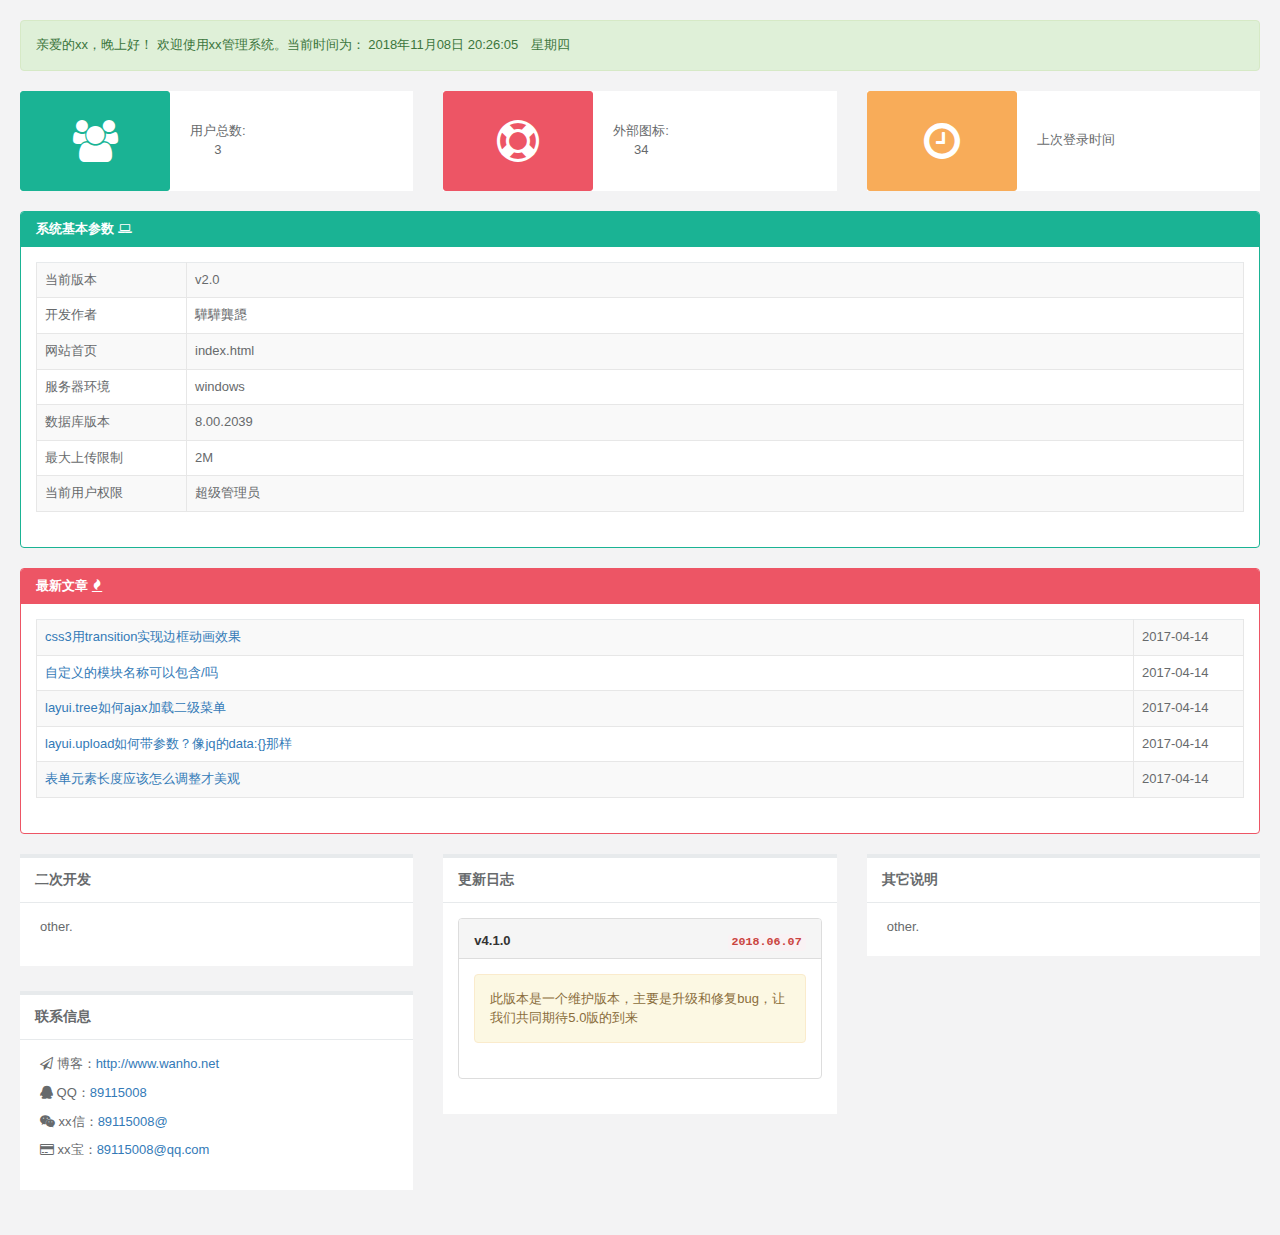
==== WebContent/index_v1.html @ bb6a0440 "OP_HPlus初版" ====
<!DOCTYPE html>
<html>

<head>
    <meta charset="utf-8">
    <meta name="viewport" content="width=device-width, initial-scale=1.0">
    <title>H+ 后台主题UI框架 - 主页示例</title>
    <link rel="shortcut icon" href="favicon.ico">
    <!--bootstrap样式-->
    <link href="css/plugins/bootstrap/bootstrap.min.css?v=3.3.6" rel="stylesheet">

    <!--font-awesome图标-->
    <link href="css/plugins/font-awesome/css/font-awesome.css?v=4.4.0" rel="stylesheet">

    <!--animate样式-->
    <link href="css/plugins/animate/animate.css" rel="stylesheet">
    <link href="css/style.css?v=4.1.0" rel="stylesheet">


    <!--自定义样式------------->
    <link rel="stylesheet" href="css/main.css">
    <link rel="stylesheet" href="css/index_v1.css">

</head>

<body class="gray-bg">
<div class="wrapper wrapper-content">

    <!--菜单首页：显示当前用户和当前时间开始 ========================================-->

    <div class="row">
        <div class="col-sm-12">
            <div class="alert alert-success" id="nowTime">亲爱的xx，晚上好！ 欢迎使用xx管理系统。当前时间为： 2018年11月08日  20:26:05　星期四</div>
        </div>
    </div>
    <!--菜单首页：显示当前用户和当前时间结束 ========================================-->


    <!--菜单首页：显示面板开始 ========================================-->
    <div class="row index">
        <div class="col-sm-4 ">
            <div class="media">
                <div class="media-left">
                    <button class="btn btn-primary" type="button">
                        <i class="fa fa-users fa-3x"></i>
                    </button>
                </div>
                <div class="media-right">
                    用户总数: <br>3
                </div>
            </div>
        </div>
        <div class="col-sm-4">
            <div class="media">
                <div class="media-left">
                    <button class="btn btn-danger" type="button">
                        <i class="fa fa-life-ring fa-3x"></i>
                    </button>
                </div>
                <div class="media-right">
                    外部图标: <br>34

                </div>
            </div>
        </div>
        <div class="col-sm-4">
            <div class="media">
                <div class="media-left">
                    <button class="btn btn-warning" type="button">
                        <i class="fa fa-clock-o fa-3x" aria-hidden="true"></i>
                    </button>
                </div>
                <div class="media-right">
                    <span class="loginTime"></span>上次登录时间
                </div>
            </div>
        </div>
    </div>
    <!--菜单首页：显示面板结束 ========================================-->

    <!--菜单首页:系统基本参数和最新文章的开始=================================-->


    <div class="row">
        <div class="col-sm-12">
            <div class="panel panel-primary">
                <div class="panel-heading">
                    <h3 class="panel-title">
                        系统基本参数 <i class="fa fa-laptop" aria-hidden="true"></i>
                    </h3>
                </div>
                <div class="panel-body">
                    <table class="table table-striped table-bordered table-hover">
                        <colgroup>
                            <col width="150">
                            <col>
                        </colgroup>
                        <tbody>
                        <tr>
                            <td>当前版本</td>
                            <td class="version">v2.0</td>
                        </tr>
                        <tr>
                            <td>开发作者</td>
                            <td class="author">驊驊龔頾</td>
                        </tr>
                        <tr>
                            <td>网站首页</td>
                            <td class="homePage">index.html</td>
                        </tr>
                        <tr>
                            <td>服务器环境</td>
                            <td class="server">windows</td>
                        </tr>
                        <tr>
                            <td>数据库版本</td>
                            <td class="dataBase">8.00.2039</td>
                        </tr>
                        <tr>
                            <td>最大上传限制</td>
                            <td class="maxUpload">2M</td>
                        </tr>
                        <tr>
                            <td>当前用户权限</td>
                            <td class="userRights">超级管理员</td>
                        </tr>
                        </tbody>
                    </table>
                </div>
            </div>
        </div>
        <div class="col-sm-12">
            <div class="panel panel-danger">
                <div class="panel-heading ">
                    <h3 class="panel-title">
                        最新文章 <i class="fa fa-fire fa-1x" aria-hidden="true"></i>
                    </h3>
                </div>
                <div class="panel-body">
                    <table class="table table-hover table-bordered table-striped">
                        <colgroup>
                            <col>
                            <col width="110">
                        </colgroup>
                        <tbody class="hot_news">
                        <tr>
                            <td align="left"><a href="javascript:;"> css3用transition实现边框动画效果</a></td>
                            <td>2017-04-14</td>
                        </tr>
                        <tr>
                            <td align="left"><a href="javascript:;"> 自定义的模块名称可以包含/吗</a></td>
                            <td>2017-04-14</td>
                        </tr>
                        <tr>
                            <td align="left"><a href="javascript:;"> layui.tree如何ajax加载二级菜单</a></td>
                            <td>2017-04-14</td>
                        </tr>
                        <tr>
                            <td align="left"><a href="javascript:;"> layui.upload如何带参数？像jq的data:{}那样</a></td>
                            <td>2017-04-14</td>
                        </tr>
                        <tr>
                            <td align="left"><a href="javascript:;"> 表单元素长度应该怎么调整才美观</a></td>
                            <td>2017-04-14</td>
                        </tr>
                        </tbody>
                    </table>
                </div>
            </div>
        </div>
    </div>
    <!--菜单首页:系统基本参数和最新文章结束=================================-->

    <div class="row">
        <div class="col-sm-4">

            <div class="ibox float-e-margins">
                <div class="ibox-title">
                    <h5>二次开发</h5>
                </div>
                <div class="ibox-content">
                    <p>other.</p>
                </div>
            </div>
            <div class="ibox float-e-margins">
                <div class="ibox-title">
                    <h5>联系信息</h5>

                </div>
                <div class="ibox-content">
                    <p>
                        <i class="fa fa-send-o"></i> 博客：<a href="http://www.zi-han.net" target="_blank">http://www.wanho.net</a>
                    </p>
                    <p>
                        <i class="fa fa-qq"></i> QQ：<a href="http://wpa.qq.com/msgrd?v=3&amp;uin=516477188&amp;site=qq&amp;menu=yes" target="_blank">89115008</a>
                    </p>
                    <p>
                        <i class="fa fa-weixin"></i> xx信：<a href="javascript:;">89115008@</a>
                    </p>
                    <p>
                        <i class="fa fa-credit-card"></i> xx宝：<a href="javascript:;" class="支付宝信息">89115008@qq.com</a>
                    </p>
                </div>
            </div>
        </div>
        <div class="col-sm-4">
            <div class="ibox float-e-margins">
                <div class="ibox-title">
                    <h5>更新日志</h5>
                </div>
                <div class="ibox-content no-padding">
                    <div class="panel-body">
                        <div class="panel-group" id="version">
                            <div class="panel panel-default">
                                <div class="panel-heading">
                                    <h5 class="panel-title">
                                        <a data-toggle="collapse" data-parent="#version" href="#v41">v4.1.0</a>
                                        <code class="pull-right">2018.06.07</code>
                                    </h5>
                                </div>
                                <div id="v41" class="panel-collapse collapse in">
                                    <div class="panel-body">
                                        <div class="alert alert-warning">此版本是一个维护版本，主要是升级和修复bug，让我们共同期待5.0版的到来</div>
                                    </div>
                                </div>
                            </div>

                        </div>
                    </div>
                </div>
            </div>
        </div>
        <div class="col-sm-4">
            <div class="ibox float-e-margins">
                <div class="ibox-title">
                    <h5>其它说明</h5>
                </div>
                <div class="ibox-content">other.</div>
            </div>
        </div>
    </div>
</div>
    <!-- 全局js -->
    <script src="js/plugins/jquery/jquery.min.js?v=2.1.4"></script>
    <script src="js/plugins/bootstrap/bootstrap.min.js?v=3.3.6"></script>
    <script src="js/plugins/layer/layer.min.js"></script>

    <!-- 欢迎信息 -->
    <script src="js/welcome.js"></script>
    <!--自定义js-->
    <script src="js/index_v1.js"></script>
</body>

</html>
---- WebContent/css/style.css ----
/*
 *
 *   H+ - 后台主题UI框架
 *   version 4.0
 *
*/

h1,
h2,
h3,
h4,
h5,
h6 {
    font-weight: 100;
}

h1 {
    font-size: 30px;
}

h2 {
    font-size: 24px;
}

h3 {
    font-size: 16px;
}

h4 {
    font-size: 14px;
}

h5 {
    font-size: 12px;
}

h6 {
    font-size: 10px;
}

h3,
h4,
h5 {
    margin-top: 5px;
    font-weight: 600;
}

a:focus {
    outline: none;
}

.nav > li > a {
    color: #a7b1c2;
    font-weight: 600;
    padding: 14px 20px 14px 25px;
}

.nav li>a {
    display: block;
    /*white-space: nowrap;*/
}

.nav.navbar-right > li > a {
    color: #999c9e;
}

.nav > li.active > a {
    color: #ffffff;
}

.navbar-default .nav > li > a:hover,
.navbar-default .nav > li > a:focus {
    background-color: #293846;
    color: white;
}

.nav .open > a,
.nav .open > a:hover,
.nav .open > a:focus {
    background: #fff;
}

.nav > li > a i {
    margin-right: 6px;
}

.navbar {
    border: 0;
}

.navbar-default {
    background-color: transparent;
    border-color: #2f4050;
    position: relative;
}

.navbar-top-links li {
    display: inline-block;
}

.navbar-top-links li:last-child {
    margin-right: 30px;
}

body.body-small .navbar-top-links li:last-child {
    margin-right: 10px;
}

.navbar-top-links li a {
    padding: 20px 10px;
    min-height: 50px;
}

.dropdown-menu {
    border: medium none;
    display: none;
    float: left;
    font-size: 12px;
    left: 0;
    list-style: none outside none;
    padding: 0;
    position: absolute;
    text-shadow: none;
    top: 100%;
    z-index: 1000;
    border-radius: 0;
    box-shadow: 0 0 3px rgba(86, 96, 117, 0.3);
}

.dropdown-menu > li > a {
    border-radius: 3px;
    color: inherit;
    line-height: 25px;
    margin: 4px;
    text-align: left;
    font-weight: normal;
}

.dropdown-menu > li > a.font-bold {
    font-weight: 600;
}

.navbar-top-links .dropdown-menu li {
    display: block;
}

.navbar-top-links .dropdown-menu li:last-child {
    margin-right: 0;
}

.navbar-top-links .dropdown-menu li a {
    padding: 3px 20px;
    min-height: 0;
}

.navbar-top-links .dropdown-menu li a div {
    white-space: normal;
}

.navbar-top-links .dropdown-messages,
.navbar-top-links .dropdown-tasks,
.navbar-top-links .dropdown-alerts {
    width: 310px;
    min-width: 0;
}

.navbar-top-links .dropdown-messages {
    margin-left: 5px;
}

.navbar-top-links .dropdown-tasks {
    margin-left: -59px;
}

.navbar-top-links .dropdown-alerts {
    margin-left: -123px;
}

.navbar-top-links .dropdown-user {
    right: 0;
    left: auto;
}

.dropdown-messages,
.dropdown-alerts {
    padding: 10px 10px 10px 10px;
}

.dropdown-messages li a,
.dropdown-alerts li a {
    font-size: 12px;
}

.dropdown-messages li em,
.dropdown-alerts li em {
    font-size: 10px;
}

.nav.navbar-top-links .dropdown-alerts a {
    font-size: 12px;
}

.nav-header {
    padding: 33px 25px;
    background: url("patterns/header-profile.png") no-repeat;
}

.pace-done .nav-header {
    -webkit-transition: all 0.5s;
    transition: all 0.5s;
}

.nav > li.active {
    border-left: 4px solid #19aa8d;
    background: #293846;
}

.nav.nav-second-level > li.active {
    border: none;
}

.nav.nav-second-level.collapse[style] {
    height: auto !important;
}

.nav-header a {
    color: #DFE4ED;
}

.nav-header .text-muted {
    color: #8095a8;
}

.minimalize-styl-2 {
    padding: 4px 12px;
    margin: 14px 5px 5px 20px;
    font-size: 14px;
    float: left;
}

.navbar-form-custom {
    float: left;
    height: 50px;
    padding: 0;
    width: 200px;
    display: inline-table;
}

.navbar-form-custom .form-group {
    margin-bottom: 0;
}

.nav.navbar-top-links a {
    font-size: 14px;
}

.navbar-form-custom .form-control {
    background: none repeat scroll 0 0 rgba(0, 0, 0, 0);
    border: medium none;
    font-size: 14px;
    height: 60px;
    margin: 0;
    z-index: 2000;
}

.count-info .label {
    line-height: 12px;
    padding: 1px 5px;
    position: absolute;
    right: 6px;
    top: 12px;
}

.arrow {
    float: right;
    margin-top: 2px;
}

.fa.arrow:before {
    content: "\f104";
}

.active > a > .fa.arrow:before {
    content: "\f107";
}

.nav-second-level li,
.nav-third-level li {
    border-bottom: none !important;
}

.nav-second-level li a {
    padding: 7px 15px 7px 10px;
    padding-left: 52px;
}

.nav-third-level li a {
    padding-left: 62px;
}

.nav-second-level li:last-child {
    margin-bottom: 10px;
}

body:not(.fixed-sidebar):not(.canvas-menu).mini-navbar .nav li:hover > .nav-second-level,
.mini-navbar .nav li:focus > .nav-second-level {
    display: block;
    border-radius: 0 2px 2px 0;
    min-width: 140px;
    height: auto;
}

body.mini-navbar .navbar-default .nav > li > .nav-second-level li a {
    font-size: 12px;
    border-radius: 0 2px 2px 0;
}

.fixed-nav .slimScrollDiv #side-menu {
    padding-bottom: 60px;
    position: relative;
}

.slimScrollDiv >* {
    overflow: hidden;
}

.mini-navbar .nav-second-level li a {
    padding: 10px 10px 10px 15px;
}

.canvas-menu.mini-navbar .nav-second-level {
    background: #293846;
}

.mini-navbar li.active .nav-second-level {
    left: 65px;
}

.navbar-default .special_link a {
    background: #1ab394;
    color: white;
}

.navbar-default .special_link a:hover {
    background: #17987e !important;
    color: white;
}

.navbar-default .special_link a span.label {
    background: #fff;
    color: #1ab394;
}

.navbar-default .landing_link a {
    background: #1cc09f;
    color: white;
}

.navbar-default .landing_link a:hover {
    background: #1ab394 !important;
    color: white;
}

.navbar-default .landing_link a span.label {
    background: #fff;
    color: #1cc09f;
}

.logo-element {
    text-align: center;
    font-size: 18px;
    font-weight: 600;
    color: white;
    display: none;
    padding: 18px 0;
}

.pace-done .navbar-static-side,
.pace-done .nav-header,
.pace-done li.active,
.pace-done #page-wrapper,
.pace-done .footer {
    -webkit-transition: all 0.5s;
    transition: all 0.5s;
}

.navbar-fixed-top {
    background: #fff;
    -webkit-transition-duration: 0.5s;
    transition-duration: 0.5s;
    z-index: 2030;
}

.navbar-fixed-top,
.navbar-static-top {
    background: #f3f3f4;
}

.fixed-nav #wrapper {
    padding-top: 60px;
    box-sizing: border-box;
}

.fixed-nav .minimalize-styl-2 {
    margin: 14px 5px 5px 15px;
}

.body-small .navbar-fixed-top {
    margin-left: 0px;
}

body.mini-navbar .navbar-static-side {
    width: 70px;
}

body.mini-navbar .profile-element,
body.mini-navbar .nav-label,
body.mini-navbar .navbar-default .nav li a span {
    display: none;
}

body.canvas-menu .profile-element {
    display: block;
}

body:not(.fixed-sidebar):not(.canvas-menu).mini-navbar .nav-second-level {
    display: none;
}

body.mini-navbar .navbar-default .nav > li > a {
    font-size: 16px;
}

body.mini-navbar .logo-element {
    display: block;
}

body.canvas-menu .logo-element {
    display: none;
}

body.mini-navbar .nav-header {
    padding: 0;
    background-color: #1ab394;
}

body.canvas-menu .nav-header {
    padding: 33px 25px;
}

body.mini-navbar #page-wrapper {
    margin: 0 0 0 70px;
}

body.canvas-menu.mini-navbar #page-wrapper,
body.canvas-menu.mini-navbar .footer {
    margin: 0 0 0 0;
}

body.fixed-sidebar .navbar-static-side,
body.canvas-menu .navbar-static-side {
    position: fixed;
    width: 220px;
    z-index: 2001;
    height: 100%;
}

body.fixed-sidebar.mini-navbar .navbar-static-side {
    width: 70px;
}

body.fixed-sidebar.mini-navbar #page-wrapper {
    margin: 0 0 0 70px;
}

body.body-small.fixed-sidebar.mini-navbar #page-wrapper {
    margin: 0 0 0 70px;
}

body.body-small.fixed-sidebar.mini-navbar .navbar-static-side {
    width: 70px;
}

.fixed-sidebar.mini-navbar .nav li> .nav-second-level {
    display: none;
}

.fixed-sidebar.mini-navbar .nav li.active {
    border-left-width: 0;
}

.fixed-sidebar.mini-navbar .nav li:hover > .nav-second-level,
.canvas-menu.mini-navbar .nav li:hover > .nav-second-level {
    position: absolute;
    left: 70px;
    top: 0px;
    background-color: #2f4050;
    padding: 10px 10px 0 10px;
    font-size: 12px;
    display: block;
    min-width: 140px;
    border-radius: 2px;
}

body.fixed-sidebar.mini-navbar .navbar-default .nav > li > .nav-second-level li a {
    font-size: 12px;
    border-radius: 3px;
}

body.canvas-menu.mini-navbar .navbar-default .nav > li > .nav-second-level li a {
    font-size: 13px;
    border-radius: 3px;
}

.fixed-sidebar.mini-navbar .nav-second-level li a,
.canvas-menu.mini-navbar .nav-second-level li a {
    padding: 10px 10px 10px 15px;
}

.fixed-sidebar.mini-navbar .nav-second-level,
.canvas-menu.mini-navbar .nav-second-level {
    position: relative;
    padding: 0;
    font-size: 13px;
}

.fixed-sidebar.mini-navbar li.active .nav-second-level,
.canvas-menu.mini-navbar li.active .nav-second-level {
    left: 0px;
}

body.canvas-menu nav.navbar-static-side {
    z-index: 2001;
    background: #2f4050;
    height: 100%;
    position: fixed;
    display: none;
}

body.canvas-menu.mini-navbar nav.navbar-static-side {
    display: block;
    width: 70px;
}

.top-navigation #page-wrapper {
    margin-left: 0;
}

.top-navigation .navbar-nav .dropdown-menu > .active > a {
    background: white;
    color: #1ab394;
    font-weight: bold;
}

.white-bg .navbar-fixed-top,
.white-bg .navbar-static-top {
    background: #fff;
}

.top-navigation .navbar {
    margin-bottom: 0;
}

.top-navigation .nav > li > a {
    padding: 15px 20px;
    color: #676a6c;
}

.top-navigation .nav > li a:hover,
.top-navigation .nav > li a:focus {
    background: #fff;
    color: #1ab394;
}

.top-navigation .nav > li.active {
    background: #fff;
    border: none;
}

.top-navigation .nav > li.active > a {
    color: #1ab394;
}

.top-navigation .navbar-right {
    padding-right: 10px;
}

.top-navigation .navbar-nav .dropdown-menu {
    box-shadow: none;
    border: 1px solid #e7eaec;
}

.top-navigation .dropdown-menu > li > a {
    margin: 0;
    padding: 7px 20px;
}

.navbar .dropdown-menu {
    margin-top: 0px;
}

.top-navigation .navbar-brand {
    background: #1ab394;
    color: #fff;
    padding: 15px 25px;
}

.top-navigation .navbar-top-links li:last-child {
    margin-right: 0;
}

.top-navigation.mini-navbar #page-wrapper,
.top-navigation.body-small.fixed-sidebar.mini-navbar #page-wrapper,
.mini-navbar .top-navigation #page-wrapper,
.body-small.fixed-sidebar.mini-navbar .top-navigation #page-wrapper,
.canvas-menu #page-wrapper {
    margin: 0;
}

.top-navigation.fixed-nav #wrapper,
.fixed-nav #wrapper.top-navigation {
    margin-top: 50px;
}

.top-navigation .footer.fixed {
    margin-left: 0 !important;
}

.top-navigation .wrapper.wrapper-content {
    padding: 40px;
}

.top-navigation.body-small .wrapper.wrapper-content,
.body-small .top-navigation .wrapper.wrapper-content {
    padding: 40px 0px 40px 0px;
}

.navbar-toggle {
    background-color: #1ab394;
    color: #fff;
    padding: 6px 12px;
    font-size: 14px;
}

.top-navigation .navbar-nav .open .dropdown-menu > li > a,
.top-navigation .navbar-nav .open .dropdown-menu .dropdown-header {
    padding: 10px 15px 10px 20px;
}

@media (max-width: 768px) {
    .top-navigation .navbar-header {
        display: block;
        float: none;
    }
}

.menu-visible-lg,
.menu-visible-md {
    display: none !important;
}

@media (min-width: 1200px) {
    .menu-visible-lg {
        display: block !important;
    }
}

@media (min-width: 992px) {
    .menu-visible-md {
        display: block !important;
    }
}

@media (max-width: 767px) {
    .menu-visible-md {
        display: block !important;
    }
    .menu-visible-lg {
        display: block !important;
    }
}

.btn {
    border-radius: 3px;
}

.float-e-margins .btn {
    margin-bottom: 5px;
}

.btn-w-m {
    min-width: 120px;
}

.btn-primary.btn-outline {
    color: #1ab394;
}

.btn-success.btn-outline {
    color: #1c84c6;
}

.btn-info.btn-outline {
    color: #23c6c8;
}

.btn-warning.btn-outline {
    color: #f8ac59;
}

.btn-danger.btn-outline {
    color: #ed5565;
}

.btn-primary.btn-outline:hover,
.btn-success.btn-outline:hover,
.btn-info.btn-outline:hover,
.btn-warning.btn-outline:hover,
.btn-danger.btn-outline:hover {
    color: #fff;
}

.btn-primary {
    background-color: #1ab394;
    border-color: #1ab394;
    color: #FFFFFF;
}

.btn-primary:hover,
.btn-primary:focus,
.btn-primary:active,
.btn-primary.active,
.open .dropdown-toggle.btn-primary {
    background-color: #18a689;
    border-color: #18a689;
    color: #FFFFFF;
}

.btn-primary:active,
.btn-primary.active,
.open .dropdown-toggle.btn-primary {
    background-image: none;
}

.btn-primary.disabled,
.btn-primary.disabled:hover,
.btn-primary.disabled:focus,
.btn-primary.disabled:active,
.btn-primary.disabled.active,
.btn-primary[disabled],
.btn-primary[disabled]:hover,
.btn-primary[disabled]:focus,
.btn-primary[disabled]:active,
.btn-primary.active[disabled],
fieldset[disabled] .btn-primary,
fieldset[disabled] .btn-primary:hover,
fieldset[disabled] .btn-primary:focus,
fieldset[disabled] .btn-primary:active,
fieldset[disabled] .btn-primary.active {
    background-color: #1dc5a3;
    border-color: #1dc5a3;
}

.btn-success {
    background-color: #1c84c6;
    border-color: #1c84c6;
    color: #FFFFFF;
}

.btn-success:hover,
.btn-success:focus,
.btn-success:active,
.btn-success.active,
.open .dropdown-toggle.btn-success {
    background-color: #1a7bb9;
    border-color: #1a7bb9;
    color: #FFFFFF;
}

.btn-success:active,
.btn-success.active,
.open .dropdown-toggle.btn-success {
    background-image: none;
}

.btn-success.disabled,
.btn-success.disabled:hover,
.btn-success.disabled:focus,
.btn-success.disabled:active,
.btn-success.disabled.active,
.btn-success[disabled],
.btn-success[disabled]:hover,
.btn-success[disabled]:focus,
.btn-success[disabled]:active,
.btn-success.active[disabled],
fieldset[disabled] .btn-success,
fieldset[disabled] .btn-success:hover,
fieldset[disabled] .btn-success:focus,
fieldset[disabled] .btn-success:active,
fieldset[disabled] .btn-success.active {
    background-color: #1f90d8;
    border-color: #1f90d8;
}

.btn-info {
    background-color: #23c6c8;
    border-color: #23c6c8;
    color: #FFFFFF;
}

.btn-info:hover,
.btn-info:focus,
.btn-info:active,
.btn-info.active,
.open .dropdown-toggle.btn-info {
    background-color: #21b9bb;
    border-color: #21b9bb;
    color: #FFFFFF;
}

.btn-info:active,
.btn-info.active,
.open .dropdown-toggle.btn-info {
    background-image: none;
}

.btn-info.disabled,
.btn-info.disabled:hover,
.btn-info.disabled:focus,
.btn-info.disabled:active,
.btn-info.disabled.active,
.btn-info[disabled],
.btn-info[disabled]:hover,
.btn-info[disabled]:focus,
.btn-info[disabled]:active,
.btn-info.active[disabled],
fieldset[disabled] .btn-info,
fieldset[disabled] .btn-info:hover,
fieldset[disabled] .btn-info:focus,
fieldset[disabled] .btn-info:active,
fieldset[disabled] .btn-info.active {
    background-color: #26d7d9;
    border-color: #26d7d9;
}

.btn-default {
    background-color: #c2c2c2;
    border-color: #c2c2c2;
    color: #FFFFFF;
}

.btn-default:hover,
.btn-default:focus,
.btn-default:active,
.btn-default.active,
.open .dropdown-toggle.btn-default {
    background-color: #bababa;
    border-color: #bababa;
    color: #FFFFFF;
}

.btn-default:active,
.btn-default.active,
.open .dropdown-toggle.btn-default {
    background-image: none;
}

.btn-default.disabled,
.btn-default.disabled:hover,
.btn-default.disabled:focus,
.btn-default.disabled:active,
.btn-default.disabled.active,
.btn-default[disabled],
.btn-default[disabled]:hover,
.btn-default[disabled]:focus,
.btn-default[disabled]:active,
.btn-default.active[disabled],
fieldset[disabled] .btn-default,
fieldset[disabled] .btn-default:hover,
fieldset[disabled] .btn-default:focus,
fieldset[disabled] .btn-default:active,
fieldset[disabled] .btn-default.active {
    background-color: #cccccc;
    border-color: #cccccc;
}

.btn-warning {
    background-color: #f8ac59;
    border-color: #f8ac59;
    color: #FFFFFF;
}

.btn-warning:hover,
.btn-warning:focus,
.btn-warning:active,
.btn-warning.active,
.open .dropdown-toggle.btn-warning {
    background-color: #f7a54a;
    border-color: #f7a54a;
    color: #FFFFFF;
}

.btn-warning:active,
.btn-warning.active,
.open .dropdown-toggle.btn-warning {
    background-image: none;
}

.btn-warning.disabled,
.btn-warning.disabled:hover,
.btn-warning.disabled:focus,
.btn-warning.disabled:active,
.btn-warning.disabled.active,
.btn-warning[disabled],
.btn-warning[disabled]:hover,
.btn-warning[disabled]:focus,
.btn-warning[disabled]:active,
.btn-warning.active[disabled],
fieldset[disabled] .btn-warning,
fieldset[disabled] .btn-warning:hover,
fieldset[disabled] .btn-warning:focus,
fieldset[disabled] .btn-warning:active,
fieldset[disabled] .btn-warning.active {
    background-color: #f9b66d;
    border-color: #f9b66d;
}

.btn-danger {
    background-color: #ed5565;
    border-color: #ed5565;
    color: #FFFFFF;
}

.btn-danger:hover,
.btn-danger:focus,
.btn-danger:active,
.btn-danger.active,
.open .dropdown-toggle.btn-danger {
    background-color: #ec4758;
    border-color: #ec4758;
    color: #FFFFFF;
}

.btn-danger:active,
.btn-danger.active,
.open .dropdown-toggle.btn-danger {
    background-image: none;
}

.btn-danger.disabled,
.btn-danger.disabled:hover,
.btn-danger.disabled:focus,
.btn-danger.disabled:active,
.btn-danger.disabled.active,
.btn-danger[disabled],
.btn-danger[disabled]:hover,
.btn-danger[disabled]:focus,
.btn-danger[disabled]:active,
.btn-danger.active[disabled],
fieldset[disabled] .btn-danger,
fieldset[disabled] .btn-danger:hover,
fieldset[disabled] .btn-danger:focus,
fieldset[disabled] .btn-danger:active,
fieldset[disabled] .btn-danger.active {
    background-color: #ef6776;
    border-color: #ef6776;
}

.btn-link {
    color: inherit;
}

.btn-link:hover,
.btn-link:focus,
.btn-link:active,
.btn-link.active,
.open .dropdown-toggle.btn-link {
    color: #1ab394;
    text-decoration: none;
}

.btn-link:active,
.btn-link.active,
.open .dropdown-toggle.btn-link {
    background-image: none;
}

.btn-link.disabled,
.btn-link.disabled:hover,
.btn-link.disabled:focus,
.btn-link.disabled:active,
.btn-link.disabled.active,
.btn-link[disabled],
.btn-link[disabled]:hover,
.btn-link[disabled]:focus,
.btn-link[disabled]:active,
.btn-link.active[disabled],
fieldset[disabled] .btn-link,
fieldset[disabled] .btn-link:hover,
fieldset[disabled] .btn-link:focus,
fieldset[disabled] .btn-link:active,
fieldset[disabled] .btn-link.active {
    color: #cacaca;
}

.btn-white {
    color: inherit;
    background: white;
    border: 1px solid #e7eaec;
}

.btn-white:hover,
.btn-white:focus,
.btn-white:active,
.btn-white.active,
.open .dropdown-toggle.btn-white {
    color: inherit;
    border: 1px solid #d2d2d2;
}

.btn-white:active,
.btn-white.active {
    box-shadow: 0 2px 5px rgba(0, 0, 0, 0.15) inset;
}

.btn-white:active,
.btn-white.active,
.open .dropdown-toggle.btn-white {
    background-image: none;
}

.btn-white.disabled,
.btn-white.disabled:hover,
.btn-white.disabled:focus,
.btn-white.disabled:active,
.btn-white.disabled.active,
.btn-white[disabled],
.btn-white[disabled]:hover,
.btn-white[disabled]:focus,
.btn-white[disabled]:active,
.btn-white.active[disabled],
fieldset[disabled] .btn-white,
fieldset[disabled] .btn-white:hover,
fieldset[disabled] .btn-white:focus,
fieldset[disabled] .btn-white:active,
fieldset[disabled] .btn-white.active {
    color: #cacaca;
}

.form-control,
.form-control:focus,
.has-error .form-control:focus,
.has-success .form-control:focus,
.has-warning .form-control:focus,
.navbar-collapse,
.navbar-form,
.navbar-form-custom .form-control:focus,
.navbar-form-custom .form-control:hover,
.open .btn.dropdown-toggle,
.panel,
.popover,
.progress,
.progress-bar {
    box-shadow: none;
}

.btn-outline {
    color: inherit;
    background-color: transparent;
    -webkit-transition: all .5s;
    transition: all .5s;
}

.btn-rounded {
    border-radius: 50px;
}

.btn-large-dim {
    width: 90px;
    height: 90px;
    font-size: 42px;
}

button.dim {
    display: inline-block;
    color: #fff;
    text-decoration: none;
    text-transform: uppercase;
    text-align: center;
    padding-top: 6px;
    margin-right: 10px;
    position: relative;
    cursor: pointer;
    border-radius: 5px;
    font-weight: 600;
    margin-bottom: 20px !important;
}

button.dim:active {
    top: 3px;
}

button.btn-primary.dim {
    box-shadow: inset 0px 0px 0px #16987e, 0px 5px 0px 0px #16987e, 0px 10px 5px #999999;
}

button.btn-primary.dim:active {
    box-shadow: inset 0px 0px 0px #16987e, 0px 2px 0px 0px #16987e, 0px 5px 3px #999999;
}

button.btn-default.dim {
    box-shadow: inset 0px 0px 0px #b3b3b3, 0px 5px 0px 0px #b3b3b3, 0px 10px 5px #999999;
}

button.btn-default.dim:active {
    box-shadow: inset 0px 0px 0px #b3b3b3, 0px 2px 0px 0px #b3b3b3, 0px 5px 3px #999999;
}

button.btn-warning.dim {
    box-shadow: inset 0px 0px 0px #f79d3c, 0px 5px 0px 0px #f79d3c, 0px 10px 5px #999999;
}

button.btn-warning.dim:active {
    box-shadow: inset 0px 0px 0px #f79d3c, 0px 2px 0px 0px #f79d3c, 0px 5px 3px #999999;
}

button.btn-info.dim {
    box-shadow: inset 0px 0px 0px #1eacae, 0px 5px 0px 0px #1eacae, 0px 10px 5px #999999;
}

button.btn-info.dim:active {
    box-shadow: inset 0px 0px 0px #1eacae, 0px 2px 0px 0px #1eacae, 0px 5px 3px #999999;
}

button.btn-success.dim {
    box-shadow: inset 0px 0px 0px #1872ab, 0px 5px 0px 0px #1872ab, 0px 10px 5px #999999;
}

button.btn-success.dim:active {
    box-shadow: inset 0px 0px 0px #1872ab, 0px 2px 0px 0px #1872ab, 0px 5px 3px #999999;
}

button.btn-danger.dim {
    box-shadow: inset 0px 0px 0px #ea394c, 0px 5px 0px 0px #ea394c, 0px 10px 5px #999999;
}

button.btn-danger.dim:active {
    box-shadow: inset 0px 0px 0px #ea394c, 0px 2px 0px 0px #ea394c, 0px 5px 3px #999999;
}

button.dim:before {
    font-size: 50px;
    line-height: 1em;
    font-weight: normal;
    color: #fff;
    display: block;
    padding-top: 10px;
}

button.dim:active:before {
    top: 7px;
    font-size: 50px;
}

.label {
    background-color: #d1dade;
    color: #5e5e5e;
    font-size: 10px;
    font-weight: 600;
    padding: 3px 8px;
    text-shadow: none;
}

.badge {
    background-color: #d1dade;
    color: #5e5e5e;
    font-size: 11px;
    font-weight: 600;
    padding-bottom: 4px;
    padding-left: 6px;
    padding-right: 6px;
    text-shadow: none;
}

.label-primary,
.badge-primary {
    background-color: #1ab394;
    color: #FFFFFF;
}

.label-success,
.badge-success {
    background-color: #1c84c6;
    color: #FFFFFF;
}

.label-warning,
.badge-warning {
    background-color: #f8ac59;
    color: #FFFFFF;
}

.label-warning-light,
.badge-warning-light {
    background-color: #f8ac59;
    color: #ffffff;
}

.label-danger,
.badge-danger {
    background-color: #ed5565;
    color: #FFFFFF;
}

.label-info,
.badge-info {
    background-color: #23c6c8;
    color: #FFFFFF;
}

.label-inverse,
.badge-inverse {
    background-color: #262626;
    color: #FFFFFF;
}

.label-white,
.badge-white {
    background-color: #FFFFFF;
    color: #5E5E5E;
}

.label-white,
.badge-disable {
    background-color: #2A2E36;
    color: #8B91A0;
}


/* TOOGLE SWICH */

.onoffswitch {
    position: relative;
    width: 64px;
    -webkit-user-select: none;
    -moz-user-select: none;
    -ms-user-select: none;
}

.onoffswitch-checkbox {
    display: none;
}

.onoffswitch-label {
    display: block;
    overflow: hidden;
    cursor: pointer;
    border: 2px solid #1ab394;
    border-radius: 2px;
}

.onoffswitch-inner {
    width: 200%;
    margin-left: -100%;
    -webkit-transition: margin 0.3s ease-in 0s;
    transition: margin 0.3s ease-in 0s;
}

.onoffswitch-inner:before,
.onoffswitch-inner:after {
    float: left;
    width: 50%;
    height: 20px;
    padding: 0;
    line-height: 20px;
    font-size: 12px;
    color: white;
    font-family: Trebuchet, Arial, sans-serif;
    font-weight: bold;
    box-sizing: border-box;
}

.onoffswitch-inner:before {
    content: "ON";
    padding-left: 10px;
    background-color: #1ab394;
    color: #FFFFFF;
}

.onoffswitch-inner:after {
    content: "OFF";
    padding-right: 10px;
    background-color: #FFFFFF;
    color: #999999;
    text-align: right;
}

.onoffswitch-switch {
    width: 20px;
    margin: 0px;
    background: #FFFFFF;
    border: 2px solid #1ab394;
    border-radius: 2px;
    position: absolute;
    top: 0;
    bottom: 0;
    right: 44px;
    -webkit-transition: all 0.3s ease-in 0s;
    transition: all 0.3s ease-in 0s;
}

.onoffswitch-checkbox:checked + .onoffswitch-label .onoffswitch-inner {
    margin-left: 0;
}

.onoffswitch-checkbox:checked + .onoffswitch-label .onoffswitch-switch {
    right: 0px;
}


/* CHOSEN PLUGIN */

.chosen-container-single .chosen-single {
    background: #ffffff;
    box-shadow: none;
    -moz-box-sizing: border-box;
    background-color: #FFFFFF;
    border: 1px solid #CBD5DD;
    border-radius: 2px;
    cursor: text;
    height: auto !important;
    margin: 0;
    min-height: 30px;
    overflow: hidden;
    padding: 4px 12px;
    position: relative;
    width: 100%;
}

.chosen-container-multi .chosen-choices li.search-choice {
    background: #f1f1f1;
    border: 1px solid #ededed;
    border-radius: 2px;
    box-shadow: none;
    color: #333333;
    cursor: default;
    line-height: 13px;
    margin: 3px 0 3px 5px;
    padding: 3px 20px 3px 5px;
    position: relative;
}


/* PAGINATIN */

.pagination > .active > a,
.pagination > .active > span,
.pagination > .active > a:hover,
.pagination > .active > span:hover,
.pagination > .active > a:focus,
.pagination > .active > span:focus {
    background-color: #f4f4f4;
    border-color: #DDDDDD;
    color: inherit;
    cursor: default;
    z-index: 2;
}

.pagination > li > a,
.pagination > li > span {
    background-color: #FFFFFF;
    border: 1px solid #DDDDDD;
    color: inherit;
    float: left;
    line-height: 1.42857;
    margin-left: -1px;
    padding: 4px 10px;
    position: relative;
    text-decoration: none;
}


/* TOOLTIPS */

.tooltip-inner {
    background-color: #2F4050;
}

.tooltip.top .tooltip-arrow {
    border-top-color: #2F4050;
}

.tooltip.right .tooltip-arrow {
    border-right-color: #2F4050;
}

.tooltip.bottom .tooltip-arrow {
    border-bottom-color: #2F4050;
}

.tooltip.left .tooltip-arrow {
    border-left-color: #2F4050;
}


/* EASY PIE CHART*/

.easypiechart {
    position: relative;
    text-align: center;
}

.easypiechart .h2 {
    margin-left: 10px;
    margin-top: 10px;
    display: inline-block;
}

.easypiechart canvas {
    top: 0;
    left: 0;
}

.easypiechart .easypie-text {
    line-height: 1;
    position: absolute;
    top: 33px;
    width: 100%;
    z-index: 1;
}

.easypiechart img {
    margin-top: -4px;
}

.jqstooltip {
    box-sizing: content-box;
}


/* FULLCALENDAR */

.fc-state-default {
    background-color: #ffffff;
    background-image: none;
    background-repeat: repeat-x;
    box-shadow: none;
    color: #333333;
    text-shadow: none;
}

.fc-state-default {
    border: 1px solid;
}

.fc-button {
    color: inherit;
    border: 1px solid #e7eaec;
    cursor: pointer;
    display: inline-block;
    height: 1.9em;
    line-height: 1.9em;
    overflow: hidden;
    padding: 0 0.6em;
    position: relative;
    white-space: nowrap;
}

.fc-state-active {
    background-color: #1ab394;
    border-color: #1ab394;
    color: #ffffff;
}

.fc-header-title h2 {
    font-size: 16px;
    font-weight: 600;
    color: inherit;
}

.fc-content .fc-widget-header,
.fc-content .fc-widget-content {
    border-color: #e7eaec;
    font-weight: normal;
}

.fc-border-separate tbody {
    background-color: #F8F8F8;
}

.fc-state-highlight {
    background: none repeat scroll 0 0 #FCF8E3;
}

.external-event {
    padding: 5px 10px;
    border-radius: 2px;
    cursor: pointer;
    margin-bottom: 5px;
}

.fc-ltr .fc-event-hori.fc-event-end,
.fc-rtl .fc-event-hori.fc-event-start {
    border-radius: 2px;
}

.fc-event,
.fc-agenda .fc-event-time,
.fc-event a {
    padding: 4px 6px;
    background-color: #1ab394;
    /* background color */
    border-color: #1ab394;
    /* border color */
}

.fc-event-time,
.fc-event-title {
    color: #717171;
    padding: 0 1px;
}

.ui-calendar .fc-event-time,
.ui-calendar .fc-event-title {
    color: #fff;
}


/* Chat */

.chat-activity-list .chat-element {
    border-bottom: 1px solid #e7eaec;
}

.chat-element:first-child {
    margin-top: 0;
}

.chat-element {
    padding-bottom: 15px;
}

.chat-element,
.chat-element .media {
    margin-top: 15px;
}

.chat-element,
.media-body {
    overflow: hidden;
}

.media-body {
    display: block;
    width: auto;
}

.chat-element > .pull-left {
    margin-right: 10px;
}

.chat-element img.img-circle,
.dropdown-messages-box img.img-circle {
    width: 38px;
    height: 38px;
}

.chat-element .well {
    border: 1px solid #e7eaec;
    box-shadow: none;
    margin-top: 10px;
    margin-bottom: 5px;
    padding: 10px 20px;
    font-size: 11px;
    line-height: 16px;
}

.chat-element .actions {
    margin-top: 10px;
}

.chat-element .photos {
    margin: 10px 0;
}

.right.chat-element > .pull-right {
    margin-left: 10px;
}

.chat-photo {
    max-height: 180px;
    border-radius: 4px;
    overflow: hidden;
    margin-right: 10px;
    margin-bottom: 10px;
}

.chat {
    margin: 0;
    padding: 0;
    list-style: none;
}

.chat li {
    margin-bottom: 10px;
    padding-bottom: 5px;
    border-bottom: 1px dotted #B3A9A9;
}

.chat li.left .chat-body {
    margin-left: 60px;
}

.chat li.right .chat-body {
    margin-right: 60px;
}

.chat li .chat-body p {
    margin: 0;
    color: #777777;
}

.panel .slidedown .glyphicon,
.chat .glyphicon {
    margin-right: 5px;
}

.chat-panel .panel-body {
    height: 350px;
    overflow-y: scroll;
}


/* LIST GROUP */

a.list-group-item.active,
a.list-group-item.active:hover,
a.list-group-item.active:focus {
    background-color: #1ab394;
    border-color: #1ab394;
    color: #FFFFFF;
    z-index: 2;
}

.list-group-item-heading {
    margin-top: 10px;
}

.list-group-item-text {
    margin: 0 0 10px;
    color: inherit;
    font-size: 12px;
    line-height: inherit;
}

.no-padding .list-group-item {
    border-left: none;
    border-right: none;
    border-bottom: none;
}

.no-padding .list-group-item:first-child {
    border-left: none;
    border-right: none;
    border-bottom: none;
    border-top: none;
}

.no-padding .list-group {
    margin-bottom: 0;
}

.list-group-item {
    background-color: inherit;
    border: 1px solid #e7eaec;
    display: block;
    margin-bottom: -1px;
    padding: 10px 15px;
    position: relative;
}

.elements-list .list-group-item {
    border-left: none;
    border-right: none;
    /*border-top: none;*/
    padding: 15px 25px;
}

.elements-list .list-group-item:first-child {
    border-left: none;
    border-right: none;
    border-top: none !important;
}

.elements-list .list-group {
    margin-bottom: 0;
}

.elements-list a {
    color: inherit;
}

.elements-list .list-group-item.active,
.elements-list .list-group-item:hover {
    background: #f3f3f4;
    color: inherit;
    border-color: #e7eaec;
    /*border-bottom: 1px solid #e7eaec;*/
    /*border-top: 1px solid #e7eaec;*/
    border-radius: 0;
}

.elements-list li.active {
    -webkit-transition: none;
    transition: none;
}

.element-detail-box {
    padding: 25px;
}


/* FLOT CHART  */

.flot-chart {
    display: block;
    height: 200px;
}

.widget .flot-chart.dashboard-chart {
    display: block;
    height: 120px;
    margin-top: 40px;
}

.flot-chart.dashboard-chart {
    display: block;
    height: 180px;
    margin-top: 40px;
}

.flot-chart-content {
    width: 100%;
    height: 100%;
}

.flot-chart-pie-content {
    width: 200px;
    height: 200px;
    margin: auto;
}

.jqstooltip {
    position: absolute;
    display: block;
    left: 0px;
    top: 0px;
    visibility: hidden;
    background: #2b303a;
    background-color: rgba(43, 48, 58, 0.8);
    color: white;
    text-align: left;
    white-space: nowrap;
    z-index: 10000;
    padding: 5px 5px 5px 5px;
    min-height: 22px;
    border-radius: 3px;
}

.jqsfield {
    color: white;
    text-align: left;
}

.h-200 {
    min-height: 200px;
}

.legendLabel {
    padding-left: 5px;
}

.stat-list li:first-child {
    margin-top: 0;
}

.stat-list {
    list-style: none;
    padding: 0;
    margin: 0;
}

.stat-percent {
    float: right;
}

.stat-list li {
    margin-top: 15px;
    position: relative;
}


/* DATATABLES */

table.dataTable thead .sorting,
table.dataTable thead .sorting_asc:after,
table.dataTable thead .sorting_desc,
table.dataTable thead .sorting_asc_disabled,
table.dataTable thead .sorting_desc_disabled {
    background: transparent;
}

table.dataTable thead .sorting_asc:after {
    float: right;
    font-family: fontawesome;
}

table.dataTable thead .sorting_desc:after {
    content: "\f0dd";
    float: right;
    font-family: fontawesome;
}

table.dataTable thead .sorting:after {
    content: "\f0dc";
    float: right;
    font-family: fontawesome;
    color: rgba(50, 50, 50, 0.5);
}

.dataTables_wrapper {
    padding-bottom: 30px;
}


/* CIRCLE */

.img-circle {
    border-radius: 50%;
}

.btn-circle {
    width: 30px;
    height: 30px;
    padding: 6px 0;
    border-radius: 15px;
    text-align: center;
    font-size: 12px;
    line-height: 1.428571429;
}

.btn-circle.btn-lg {
    width: 50px;
    height: 50px;
    padding: 10px 16px;
    border-radius: 25px;
    font-size: 18px;
    line-height: 1.33;
}

.btn-circle.btn-xl {
    width: 70px;
    height: 70px;
    padding: 10px 16px;
    border-radius: 35px;
    font-size: 24px;
    line-height: 1.33;
}

.show-grid [class^="col-"] {
    padding-top: 10px;
    padding-bottom: 10px;
    border: 1px solid #ddd;
    background-color: #eee !important;
}

.show-grid {
    margin: 15px 0;
}


/* ANIMATION */

.css-animation-box h1 {
    font-size: 44px;
}

.animation-efect-links a {
    padding: 4px 6px;
    font-size: 12px;
}

#animation_box {
    background-color: #f9f8f8;
    border-radius: 16px;
    width: 80%;
    margin: 0 auto;
    padding-top: 80px;
}

.animation-text-box {
    position: absolute;
    margin-top: 40px;
    left: 50%;
    margin-left: -100px;
    width: 200px;
}

.animation-text-info {
    position: absolute;
    margin-top: -60px;
    left: 50%;
    margin-left: -100px;
    width: 200px;
    font-size: 10px;
}

.animation-text-box h2 {
    font-size: 54px;
    font-weight: 600;
    margin-bottom: 5px;
}

.animation-text-box p {
    font-size: 12px;
    text-transform: uppercase;
}


/* PEACE */

.pace {
    -webkit-pointer-events: none;
    pointer-events: none;
    -webkit-user-select: none;
    -moz-user-select: none;
    -ms-user-select: none;
    user-select: none;
}

.pace-inactive {
    display: none;
}

.pace .pace-progress {
    background: #1ab394;
    position: fixed;
    z-index: 2000;
    top: 0;
    width: 100%;
    height: 2px;
}

.pace-inactive {
    display: none;
}


/* WIDGETS */

.widget {
    border-radius: 5px;
    padding: 15px 20px;
    margin-bottom: 10px;
    margin-top: 10px;
}

.widget.style1 h2 {
    font-size: 30px;
}

.widget h2,
.widget h3 {
    margin-top: 5px;
    margin-bottom: 0;
}

.widget-text-box {
    padding: 20px;
    border: 1px solid #e7eaec;
    background: #ffffff;
}

.widget-head-color-box {
    border-radius: 5px 5px 0px 0px;
    margin-top: 10px;
}

.widget .flot-chart {
    height: 100px;
}

.vertical-align div {
    display: inline-block;
    vertical-align: middle;
}

.vertical-align h2,
.vertical-align h3 {
    margin: 0;
}

.todo-list {
    list-style: none outside none;
    margin: 0;
    padding: 0;
    font-size: 14px;
}

.todo-list.small-list {
    font-size: 12px;
}

.todo-list.small-list > li {
    background: #f3f3f4;
    border-left: none;
    border-right: none;
    border-radius: 4px;
    color: inherit;
    margin-bottom: 2px;
    padding: 6px 6px 6px 12px;
}

.todo-list.small-list .btn-xs,
.todo-list.small-list .btn-group-xs > .btn {
    border-radius: 5px;
    font-size: 10px;
    line-height: 1.5;
    padding: 1px 2px 1px 5px;
}

.todo-list > li {
    background: #f3f3f4;
    border-left: 6px solid #e7eaec;
    border-right: 6px solid #e7eaec;
    border-radius: 4px;
    color: inherit;
    margin-bottom: 2px;
    padding: 10px;
}

.todo-list .handle {
    cursor: move;
    display: inline-block;
    font-size: 16px;
    margin: 0 5px;
}

.todo-list > li .label {
    font-size: 9px;
    margin-left: 10px;
}

.check-link {
    font-size: 16px;
}

.todo-completed {
    text-decoration: line-through;
}

.geo-statistic h1 {
    font-size: 36px;
    margin-bottom: 0;
}

.glyphicon.fa {
    font-family: "FontAwesome";
}


/* INPUTS */

.inline {
    display: inline-block !important;
}

.input-s-sm {
    width: 120px;
}

.input-s {
    width: 200px;
}

.input-s-lg {
    width: 250px;
}

.i-checks {
    padding-left: 0;
}

.form-control,
.single-line {
    background-color: #FFFFFF;
    background-image: none;
    border: 1px solid #e5e6e7;
    border-radius: 1px;
    color: inherit;
    display: block;
    padding: 6px 12px;
    -webkit-transition: border-color 0.15s ease-in-out 0s, box-shadow 0.15s ease-in-out 0s;
    transition: border-color 0.15s ease-in-out 0s, box-shadow 0.15s ease-in-out 0s;
    width: 100%;
    font-size: 14px;
}

.form-control:focus,
.single-line:focus {
    border-color: #1ab394 !important;
}

.has-success .form-control {
    border-color: #1ab394;
}

.has-warning .form-control {
    border-color: #f8ac59;
}

.has-error .form-control {
    border-color: #ed5565;
}

.has-success .control-label {
    color: #1ab394;
}

.has-warning .control-label {
    color: #f8ac59;
}

.has-error .control-label {
    color: #ed5565;
}

.input-group-addon {
    background-color: #fff;
    border: 1px solid #E5E6E7;
    border-radius: 1px;
    color: inherit;
    font-size: 14px;
    font-weight: 400;
    line-height: 1;
    padding: 6px 12px;
    text-align: center;
}

.spinner-buttons.input-group-btn .btn-xs {
    line-height: 1.13;
}

.spinner-buttons.input-group-btn {
    width: 20%;
}

.noUi-connect {
    background: none repeat scroll 0 0 #1ab394;
    box-shadow: none;
}

.slider_red .noUi-connect {
    background: none repeat scroll 0 0 #ed5565;
    box-shadow: none;
}


/* UI Sortable */

.ui-sortable .ibox-title {
    cursor: move;
}

.ui-sortable-placeholder {
    border: 1px dashed #cecece !important;
    visibility: visible !important;
    background: #e7eaec;
}

.ibox.ui-sortable-placeholder {
    margin: 0px 0px 23px !important;
}


/* Tabs */

.tabs-container .panel-body {
    background: #fff;
    border: 1px solid #e7eaec;
    border-radius: 2px;
    padding: 20px;
    position: relative;
}

.tabs-container .nav-tabs > li.active > a,
.tabs-container .nav-tabs > li.active > a:hover,
.tabs-container .nav-tabs > li.active > a:focus {
    border: 1px solid #e7eaec;
    border-bottom-color: transparent;
    background-color: #fff;
}

.tabs-container .nav-tabs > li {
    float: left;
    margin-bottom: -1px;
}

.tabs-container .tab-pane .panel-body {
    border-top: none;
}

.tabs-container .nav-tabs > li.active > a,
.tabs-container .nav-tabs > li.active > a:hover,
.tabs-container .nav-tabs > li.active > a:focus {
    border: 1px solid #e7eaec;
    border-bottom-color: transparent;
}

.tabs-container .nav-tabs {
    border-bottom: 1px solid #e7eaec;
}

.tabs-container .tab-pane .panel-body {
    border-top: none;
}

.tabs-container .tabs-left .tab-pane .panel-body,
.tabs-container .tabs-right .tab-pane .panel-body {
    border-top: 1px solid #e7eaec;
}

.tabs-container .nav-tabs > li a:hover {
    background: transparent;
    border-color: transparent;
}

.tabs-container .tabs-below > .nav-tabs,
.tabs-container .tabs-right > .nav-tabs,
.tabs-container .tabs-left > .nav-tabs {
    border-bottom: 0;
}

.tabs-container .tabs-left .panel-body {
    position: static;
}

.tabs-container .tabs-left > .nav-tabs,
.tabs-container .tabs-right > .nav-tabs {
    width: 20%;
}

.tabs-container .tabs-left .panel-body {
    width: 80%;
    margin-left: 20%;
}

.tabs-container .tabs-right .panel-body {
    width: 80%;
    margin-right: 20%;
}

.tabs-container .tab-content > .tab-pane,
.tabs-container .pill-content > .pill-pane {
    display: none;
}

.tabs-container .tab-content > .active,
.tabs-container .pill-content > .active {
    display: block;
}

.tabs-container .tabs-below > .nav-tabs {
    border-top: 1px solid #e7eaec;
}

.tabs-container .tabs-below > .nav-tabs > li {
    margin-top: -1px;
    margin-bottom: 0;
}

.tabs-container .tabs-below > .nav-tabs > li > a {
    border-radius: 0 0 4px 4px;
}

.tabs-container .tabs-below > .nav-tabs > li > a:hover,
.tabs-container .tabs-below > .nav-tabs > li > a:focus {
    border-top-color: #e7eaec;
    border-bottom-color: transparent;
}

.tabs-container .tabs-left > .nav-tabs > li,
.tabs-container .tabs-right > .nav-tabs > li {
    float: none;
}

.tabs-container .tabs-left > .nav-tabs > li > a,
.tabs-container .tabs-right > .nav-tabs > li > a {
    min-width: 74px;
    margin-right: 0;
    margin-bottom: 3px;
}

.tabs-container .tabs-left > .nav-tabs {
    float: left;
    margin-right: 19px;
}

.tabs-container .tabs-left > .nav-tabs > li > a {
    margin-right: -1px;
    border-radius: 4px 0 0 4px;
}

.tabs-container .tabs-left > .nav-tabs .active > a,
.tabs-container .tabs-left > .nav-tabs .active > a:hover,
.tabs-container .tabs-left > .nav-tabs .active > a:focus {
    border-color: #e7eaec transparent #e7eaec #e7eaec;
    *border-right-color: #ffffff;
}

.tabs-container .tabs-right > .nav-tabs {
    float: right;
    margin-left: 19px;
}

.tabs-container .tabs-right > .nav-tabs > li > a {
    margin-left: -1px;
    border-radius: 0 4px 4px 0;
}

.tabs-container .tabs-right > .nav-tabs .active > a,
.tabs-container .tabs-right > .nav-tabs .active > a:hover,
.tabs-container .tabs-right > .nav-tabs .active > a:focus {
    border-color: #e7eaec #e7eaec #e7eaec transparent;
    *border-left-color: #ffffff;
    z-index: 1;
}


/* SWITCHES */

.onoffswitch {
    position: relative;
    width: 54px;
    -webkit-user-select: none;
    -moz-user-select: none;
    -ms-user-select: none;
}

.onoffswitch-checkbox {
    display: none;
}

.onoffswitch-label {
    display: block;
    overflow: hidden;
    cursor: pointer;
    border: 2px solid #1AB394;
    border-radius: 3px;
}

.onoffswitch-inner {
    display: block;
    width: 200%;
    margin-left: -100%;
    -webkit-transition: margin 0.3s ease-in 0s;
    transition: margin 0.3s ease-in 0s;
}

.onoffswitch-inner:before,
.onoffswitch-inner:after {
    display: block;
    float: left;
    width: 50%;
    height: 16px;
    padding: 0;
    line-height: 16px;
    font-size: 10px;
    color: white;
    font-family: Trebuchet, Arial, sans-serif;
    font-weight: bold;
    box-sizing: border-box;
}

.onoffswitch-inner:before {
    content: "ON";
    padding-left: 7px;
    background-color: #1AB394;
    color: #FFFFFF;
}

.onoffswitch-inner:after {
    content: "OFF";
    padding-right: 7px;
    background-color: #FFFFFF;
    color: #919191;
    text-align: right;
}

.onoffswitch-switch {
    display: block;
    width: 18px;
    margin: 0px;
    background: #FFFFFF;
    border: 2px solid #1AB394;
    border-radius: 3px;
    position: absolute;
    top: 0;
    bottom: 0;
    right: 36px;
    -webkit-transition: all 0.3s ease-in 0s;
    transition: all 0.3s ease-in 0s;
}

.onoffswitch-checkbox:checked + .onoffswitch-label .onoffswitch-inner {
    margin-left: 0;
}

.onoffswitch-checkbox:checked + .onoffswitch-label .onoffswitch-switch {
    right: 0px;
}


/* Nestable list */

.dd {
    position: relative;
    display: block;
    margin: 0;
    padding: 0;
    list-style: none;
    font-size: 13px;
    line-height: 20px;
}

.dd-list {
    display: block;
    position: relative;
    margin: 0;
    padding: 0;
    list-style: none;
}

.dd-list .dd-list {
    padding-left: 30px;
}

.dd-collapsed .dd-list {
    display: none;
}

.dd-item,
.dd-empty,
.dd-placeholder {
    display: block;
    position: relative;
    margin: 0;
    padding: 0;
    min-height: 20px;
    font-size: 13px;
    line-height: 20px;
}

.dd-handle {
    display: block;
    margin: 5px 0;
    padding: 5px 10px;
    color: #333;
    text-decoration: none;
    border: 1px solid #e7eaec;
    background: #f5f5f5;
    border-radius: 3px;
    box-sizing: border-box;
    -moz-box-sizing: border-box;
}

.dd-handle span {
    font-weight: bold;
}

.dd-handle:hover {
    background: #f0f0f0;
    cursor: pointer;
    font-weight: bold;
}

.dd-item > button {
    display: block;
    position: relative;
    cursor: pointer;
    float: left;
    width: 25px;
    height: 20px;
    margin: 5px 0;
    padding: 0;
    text-indent: 100%;
    white-space: nowrap;
    overflow: hidden;
    border: 0;
    background: transparent;
    font-size: 12px;
    line-height: 1;
    text-align: center;
    font-weight: bold;
}

.dd-item > button:before {
    content: '+';
    display: block;
    position: absolute;
    width: 100%;
    text-align: center;
    text-indent: 0;
}

.dd-item > button[data-action="collapse"]:before {
    content: '-';
}

#nestable2 .dd-item > button {
    font-family: FontAwesome;
    height: 34px;
    width: 33px;
    color: #c1c1c1;
}

#nestable2 .dd-item > button:before {
    content: "\f067";
}

#nestable2 .dd-item > button[data-action="collapse"]:before {
    content: "\f068";
}

.dd-placeholder,
.dd-empty {
    margin: 5px 0;
    padding: 0;
    min-height: 30px;
    background: #f2fbff;
    border: 1px dashed #b6bcbf;
    box-sizing: border-box;
    -moz-box-sizing: border-box;
}

.dd-empty {
    border: 1px dashed #bbb;
    min-height: 100px;
    background-color: #e5e5e5;
    background-image: -webkit-linear-gradient(45deg, #ffffff 25%, transparent 25%, transparent 75%, #ffffff 75%, #ffffff), -webkit-linear-gradient(45deg, #ffffff 25%, transparent 25%, transparent 75%, #ffffff 75%, #ffffff);
    background-image: linear-gradient(45deg, #ffffff 25%, transparent 25%, transparent 75%, #ffffff 75%, #ffffff), linear-gradient(45deg, #ffffff 25%, transparent 25%, transparent 75%, #ffffff 75%, #ffffff);
    background-size: 60px 60px;
    background-position: 0 0, 30px 30px;
}

.dd-dragel {
    position: absolute;
    z-index: 9999;
    pointer-events: none;
}

.dd-dragel > .dd-item .dd-handle {
    margin-top: 0;
}

.dd-dragel .dd-handle {
    box-shadow: 2px 4px 6px 0 rgba(0, 0, 0, 0.1);
}


/**
* Nestable Extras
*/

.nestable-lists {
    display: block;
    clear: both;
    padding: 30px 0;
    width: 100%;
    border: 0;
    border-top: 2px solid #ddd;
    border-bottom: 2px solid #ddd;
}

#nestable-menu {
    padding: 0;
    margin: 10px 0 20px 0;
}

#nestable-output,
#nestable2-output {
    width: 100%;
    font-size: 0.75em;
    line-height: 1.333333em;
    font-family: lucida grande, lucida sans unicode, helvetica, arial, sans-serif;
    padding: 5px;
    box-sizing: border-box;
    -moz-box-sizing: border-box;
}

#nestable2 .dd-handle {
    color: inherit;
    border: 1px dashed #e7eaec;
    background: #f3f3f4;
    padding: 10px;
}

#nestable2 .dd-handle:hover {
    /*background: #bbb;*/
}

#nestable2 span.label {
    margin-right: 10px;
}

#nestable-output,
#nestable2-output {
    font-size: 12px;
    padding: 25px;
    box-sizing: border-box;
    -moz-box-sizing: border-box;
}


/* CodeMirror */

.CodeMirror {
    border: 1px solid #eee;
    height: auto;
}

.CodeMirror-scroll {
    overflow-y: hidden;
    overflow-x: auto;
}


/* Google Maps */

.google-map {
    height: 300px;
}


/* Validation */

label.error {
    color: #cc5965;
    display: inline-block;
    margin-left: 5px;
}

.form-control.error {
    border: 1px dotted #cc5965;
}


/* ngGrid */

.gridStyle {
    border: 1px solid #d4d4d4;
    width: 100%;
    height: 400px;
}

.gridStyle2 {
    border: 1px solid #d4d4d4;
    width: 500px;
    height: 300px;
}

.ngH eaderCell {
    border-right: none;
    border-bottom: 1px solid #e7eaec;
}

.ngCell {
    border-right: none;
}

.ngTopPanel {
    background: #F5F5F6;
}

.ngRow.even {
    background: #f9f9f9;
}

.ngRow.selected {
    background: #EBF2F1;
}

.ngRow {
    border-bottom: 1px solid #e7eaec;
}

.ngCell {
    background-color: transparent;
}

.ngHeaderCell {
    border-right: none;
}


/* Toastr custom style */

#toast-container > .toast {
    background-image: none !important;
}

#toast-container > .toast:before {
    position: fixed;
    font-family: FontAwesome;
    font-size: 24px;
    line-height: 24px;
    float: left;
    color: #FFF;
    padding-right: 0.5em;
    margin: auto 0.5em auto -1.5em;
}

#toast-container > div {
    box-shadow: 0 0 3px #999;
    opacity: .9;
    -ms-filter: alpha(opacity=90);
    filter: alpha(opacity=90);
}

#toast-container >:hover {
    box-shadow: 0 0 4px #999;
    opacity: 1;
    -ms-filter: alpha(opacity=100);
    filter: alpha(opacity=100);
    cursor: pointer;
}

.toast {
    background-color: #1ab394;
}

.toast-success {
    background-color: #1ab394;
}

.toast-error {
    background-color: #ed5565;
}

.toast-info {
    background-color: #23c6c8;
}

.toast-warning {
    background-color: #f8ac59;
}

.toast-top-full-width {
    margin-top: 20px;
}

.toast-bottom-full-width {
    margin-bottom: 20px;
}


/* Image cropper style */

.img-container,
.img-preview {
    overflow: hidden;
    text-align: center;
    width: 100%;
}

.img-preview-sm {
    height: 130px;
    width: 200px;
}


/* Forum styles  */

.forum-post-container .media {
    margin: 10px 10px 10px 10px;
    padding: 20px 10px 20px 10px;
    border-bottom: 1px solid #f1f1f1;
}

.forum-avatar {
    float: left;
    margin-right: 20px;
    text-align: center;
    width: 110px;
}

.forum-avatar .img-circle {
    height: 48px;
    width: 48px;
}

.author-info {
    color: #676a6c;
    font-size: 11px;
    margin-top: 5px;
    text-align: center;
}

.forum-post-info {
    padding: 9px 12px 6px 12px;
    background: #f9f9f9;
    border: 1px solid #f1f1f1;
}

.media-body > .media {
    background: #f9f9f9;
    border-radius: 3px;
    border: 1px solid #f1f1f1;
}

.forum-post-container .media-body .photos {
    margin: 10px 0;
}

.forum-photo {
    max-width: 140px;
    border-radius: 3px;
}

.media-body > .media .forum-avatar {
    width: 70px;
    margin-right: 10px;
}

.media-body > .media .forum-avatar .img-circle {
    height: 38px;
    width: 38px;
}

.mid-icon {
    font-size: 66px;
}

.forum-item {
    margin: 10px 0;
    padding: 10px 0 20px;
    border-bottom: 1px solid #f1f1f1;
}

.views-number {
    font-size: 24px;
    line-height: 18px;
    font-weight: 400;
}

.forum-container,
.forum-post-container {
    padding: 30px !important;
}

.forum-item small {
    color: #999;
}

.forum-item .forum-sub-title {
    color: #999;
    margin-left: 50px;
}

.forum-title {
    margin: 15px 0 15px 0;
}

.forum-info {
    text-align: center;
}

.forum-desc {
    color: #999;
}

.forum-icon {
    float: left;
    width: 30px;
    margin-right: 20px;
    text-align: center;
}

a.forum-item-title {
    color: inherit;
    display: block;
    font-size: 18px;
    font-weight: 600;
}

a.forum-item-title:hover {
    color: inherit;
}

.forum-icon .fa {
    font-size: 30px;
    margin-top: 8px;
    color: #9b9b9b;
}

.forum-item.active .fa {
    color: #1ab394;
}

.forum-item.active a.forum-item-title {
    color: #1ab394;
}

@media (max-width: 992px) {
    .forum-info {
        margin: 15px 0 10px 0px;
        /* Comment this is you want to show forum info in small devices */
        display: none;
    }
    .forum-desc {
        float: none !important;
    }
}


/* New Timeline style */

.vertical-container {
    /* this class is used to give a max-width to the element it is applied to, and center it horizontally when it reaches that max-width */
    width: 90%;
    max-width: 1170px;
    margin: 0 auto;
}

.vertical-container::after {
    /* clearfix */
    content: '';
    display: table;
    clear: both;
}

#vertical-timeline {
    position: relative;
    padding: 0;
    margin-top: 2em;
    margin-bottom: 2em;
}

#vertical-timeline::before {
    content: '';
    position: absolute;
    top: 0;
    left: 18px;
    height: 100%;
    width: 4px;
    background: #f1f1f1;
}

.vertical-timeline-content .btn {
    float: right;
}

#vertical-timeline.light-timeline:before {
    background: #e7eaec;
}

.dark-timeline .vertical-timeline-content:before {
    border-color: transparent #f5f5f5 transparent transparent;
}

.dark-timeline.center-orientation .vertical-timeline-content:before {
    border-color: transparent transparent transparent #f5f5f5;
}

.dark-timeline .vertical-timeline-block:nth-child(2n) .vertical-timeline-content:before,
.dark-timeline.center-orientation .vertical-timeline-block:nth-child(2n) .vertical-timeline-content:before {
    border-color: transparent #f5f5f5 transparent transparent;
}

.dark-timeline .vertical-timeline-content,
.dark-timeline.center-orientation .vertical-timeline-content {
    background: #f5f5f5;
}

@media only screen and (min-width: 1170px) {
    #vertical-timeline.center-orientation {
        margin-top: 3em;
        margin-bottom: 3em;
    }
    #vertical-timeline.center-orientation:before {
        left: 50%;
        margin-left: -2px;
    }
}

@media only screen and (max-width: 1170px) {
    .center-orientation.dark-timeline .vertical-timeline-content:before {
        border-color: transparent #f5f5f5 transparent transparent;
    }
}

.vertical-timeline-block {
    position: relative;
    margin: 2em 0;
}

.vertical-timeline-block:after {
    content: "";
    display: table;
    clear: both;
}

.vertical-timeline-block:first-child {
    margin-top: 0;
}

.vertical-timeline-block:last-child {
    margin-bottom: 0;
}

@media only screen and (min-width: 1170px) {
    .center-orientation .vertical-timeline-block {
        margin: 4em 0;
    }
    .center-orientation .vertical-timeline-block:first-child {
        margin-top: 0;
    }
    .center-orientation .vertical-timeline-block:last-child {
        margin-bottom: 0;
    }
}

.vertical-timeline-icon {
    position: absolute;
    top: 0;
    left: 0;
    width: 40px;
    height: 40px;
    border-radius: 50%;
    font-size: 16px;
    border: 3px solid #f1f1f1;
    text-align: center;
}

.vertical-timeline-icon i {
    display: block;
    width: 24px;
    height: 24px;
    position: relative;
    left: 50%;
    top: 50%;
    margin-left: -12px;
    margin-top: -9px;
}

@media only screen and (min-width: 1170px) {
    .center-orientation .vertical-timeline-icon {
        width: 50px;
        height: 50px;
        left: 50%;
        margin-left: -25px;
        -webkit-transform: translateZ(0);
        -webkit-backface-visibility: hidden;
        font-size: 19px;
    }
    .center-orientation .vertical-timeline-icon i {
        margin-left: -12px;
        margin-top: -10px;
    }
    .center-orientation .cssanimations .vertical-timeline-icon.is-hidden {
        visibility: hidden;
    }
}

.vertical-timeline-content {
    position: relative;
    margin-left: 60px;
    background: white;
    border-radius: 0.25em;
    padding: 1em;
}

.vertical-timeline-content:after {
    content: "";
    display: table;
    clear: both;
}

.vertical-timeline-content h2 {
    font-weight: 400;
    margin-top: 4px;
}

.vertical-timeline-content p {
    margin: 1em 0;
    line-height: 1.6;
}

.vertical-timeline-content .vertical-date {
    float: left;
    font-weight: 500;
}

.vertical-date small {
    color: #1ab394;
    font-weight: 400;
}

.vertical-timeline-content::before {
    content: '';
    position: absolute;
    top: 16px;
    right: 100%;
    height: 0;
    width: 0;
    border: 7px solid transparent;
    border-right: 7px solid white;
}

@media only screen and (min-width: 768px) {
    .vertical-timeline-content h2 {
        font-size: 18px;
    }
    .vertical-timeline-content p {
        font-size: 13px;
    }
}

@media only screen and (min-width: 1170px) {
    .center-orientation .vertical-timeline-content {
        margin-left: 0;
        padding: 1.6em;
        width: 45%;
    }
    .center-orientation .vertical-timeline-content::before {
        top: 24px;
        left: 100%;
        border-color: transparent;
        border-left-color: white;
    }
    .center-orientation .vertical-timeline-content .btn {
        float: left;
    }
    .center-orientation .vertical-timeline-content .vertical-date {
        position: absolute;
        width: 100%;
        left: 122%;
        top: 2px;
        font-size: 14px;
    }
    .center-orientation .vertical-timeline-block:nth-child(even) .vertical-timeline-content {
        float: right;
    }
    .center-orientation .vertical-timeline-block:nth-child(even) .vertical-timeline-content::before {
        top: 24px;
        left: auto;
        right: 100%;
        border-color: transparent;
        border-right-color: white;
    }
    .center-orientation .vertical-timeline-block:nth-child(even) .vertical-timeline-content .btn {
        float: right;
    }
    .center-orientation .vertical-timeline-block:nth-child(even) .vertical-timeline-content .vertical-date {
        left: auto;
        right: 122%;
        text-align: right;
    }
    .center-orientation .cssanimations .vertical-timeline-content.is-hidden {
        visibility: hidden;
    }
}

.sidebard-panel {
    width: 220px;
    background: #ebebed;
    padding: 10px 20px;
    position: absolute;
    right: 0;
}

.sidebard-panel .feed-element img.img-circle {
    width: 32px;
    height: 32px;
}

.sidebard-panel .feed-element,
.media-body,
.sidebard-panel p {
    font-size: 12px;
}

.sidebard-panel .feed-element {
    margin-top: 20px;
    padding-bottom: 0;
}

.sidebard-panel .list-group {
    margin-bottom: 10px;
}

.sidebard-panel .list-group .list-group-item {
    padding: 5px 0;
    font-size: 12px;
    border: 0;
}

.sidebar-content .wrapper,
.wrapper.sidebar-content {
    padding-right: 240px !important;
}

#right-sidebar {
    background-color: #fff;
    border-left: 1px solid #e7eaec;
    border-top: 1px solid #e7eaec;
    overflow: hidden;
    position: fixed;
    top: 60px;
    width: 260px !important;
    z-index: 1009;
    bottom: 0;
    right: -260px;
}

#right-sidebar.sidebar-open {
    right: 0;
}

#right-sidebar.sidebar-open.sidebar-top {
    top: 0;
    border-top: none;
}

.sidebar-container ul.nav-tabs {
    border: none;
}

.sidebar-container ul.nav-tabs.navs-4 li {
    width: 25%;
}

.sidebar-container ul.nav-tabs.navs-3 li {
    width: 33.3333%;
}

.sidebar-container ul.nav-tabs.navs-2 li {
    width: 50%;
}

.sidebar-container ul.nav-tabs li {
    border: none;
}

.sidebar-container ul.nav-tabs li a {
    border: none;
    padding: 12px 10px;
    margin: 0;
    border-radius: 0;
    background: #2f4050;
    color: #fff;
    text-align: center;
    border-right: 1px solid #334556;
}

.sidebar-container ul.nav-tabs li.active a {
    border: none;
    background: #f9f9f9;
    color: #676a6c;
    font-weight: bold;
}

.sidebar-container .nav-tabs > li.active > a:hover,
.sidebar-container .nav-tabs > li.active > a:focus {
    border: none;
}

.sidebar-container ul.sidebar-list {
    margin: 0;
    padding: 0;
}

.sidebar-container ul.sidebar-list li {
    border-bottom: 1px solid #e7eaec;
    padding: 15px 20px;
    list-style: none;
    font-size: 12px;
}

.sidebar-container .sidebar-message:nth-child(2n+2) {
    background: #f9f9f9;
}

.sidebar-container ul.sidebar-list li a {
    text-decoration: none;
    color: inherit;
}

.sidebar-container .sidebar-content {
    padding: 15px 20px;
    font-size: 12px;
}

.sidebar-container .sidebar-title {
    background: #f9f9f9;
    padding: 20px;
    border-bottom: 1px solid #e7eaec;
}

.sidebar-container .sidebar-title h3 {
    margin-bottom: 3px;
    padding-left: 2px;
}

.sidebar-container .tab-content h4 {
    margin-bottom: 5px;
}

.sidebar-container .sidebar-message > a > .pull-left {
    margin-right: 10px;
}

.sidebar-container .sidebar-message > a {
    text-decoration: none;
    color: inherit;
}

.sidebar-container .sidebar-message {
    padding: 15px 20px;
}

.sidebar-container .sidebar-message .message-avatar {
    height: 38px;
    width: 38px;
    border-radius: 50%;
}

.sidebar-container .setings-item {
    padding: 15px 20px;
    border-bottom: 1px solid #e7eaec;
}

body {
    font-family: "open sans", "Helvetica Neue", Helvetica, Arial, sans-serif;
    font-size: 13px;
    color: #676a6c;
    overflow-x: hidden;
}

html,
body {
    height: 100%;
}

body.full-height-layout #wrapper,
body.full-height-layout #page-wrapper {
    height: 100%;
}

#page-wrapper {
    min-height: auto;
}

body.boxed-layout {
    background: url('patterns/shattered.png');
}

body.boxed-layout #wrapper {
    background-color: #2f4050;
    max-width: 1200px;
    margin: 0 auto;
}

.top-navigation.boxed-layout #wrapper,
.boxed-layout #wrapper.top-navigation {
    max-width: 1300px !important;
}

.block {
    display: block;
}

.clear {
    display: block;
    overflow: hidden;
}

a {
    cursor: pointer;
}

a:hover,
a:focus {
    text-decoration: none;
}

.border-bottom {
    border-bottom: 1px solid #e7eaec !important;
}

.font-bold {
    font-weight: 600;
}

.font-noraml {
    font-weight: 400;
}

.text-uppercase {
    text-transform: uppercase;
}

.b-r {
    border-right: 1px solid #e7eaec;
}

.hr-line-dashed {
    border-top: 1px dashed #e7eaec;
    color: #ffffff;
    background-color: #ffffff;
    height: 1px;
    margin: 20px 0;
}

.hr-line-solid {
    border-bottom: 1px solid #e7eaec;
    background-color: rgba(0, 0, 0, 0);
    border-style: solid !important;
    margin-top: 15px;
    margin-bottom: 15px;
}

video {
    width: 100% !important;
    height: auto !important;
}


/* GALLERY */

.gallery > .row > div {
    margin-bottom: 15px;
}

.fancybox img {
    margin-bottom: 5px;
    /* Only for demo */
    width: 24%;
}


/* Summernote text editor  */

.note-editor {
    height: auto!important;
    min-height: 100px;
    border: solid 1px #e5e6e7;
}


/* MODAL */

.modal-content {
    background-clip: padding-box;
    background-color: #FFFFFF;
    border: 1px solid rgba(0, 0, 0, 0);
    border-radius: 4px;
    box-shadow: 0 1px 3px rgba(0, 0, 0, 0.3);
    outline: 0 none;
}

.modal-dialog {
    z-index: 1200;
}

.modal-body {
    padding: 20px 30px 30px 30px;
}

.inmodal .modal-body {
    background: #f8fafb;
}

.inmodal .modal-header {
    padding: 30px 15px;
    text-align: center;
}

.animated.modal.fade .modal-dialog {
    -webkit-transform: none;
    -ms-transform: none;
    transform: none;
}

.inmodal .modal-title {
    font-size: 26px;
}

.inmodal .modal-icon {
    font-size: 84px;
    color: #e2e3e3;
}

.modal-footer {
    margin-top: 0;
}


/* WRAPPERS */

#wrapper {
    width: 100%;
    overflow-x: hidden;
    background-color: #2f4050;
}

.wrapper {
    padding: 0 20px;
}

.wrapper-content {
    padding: 20px;
}

#page-wrapper {
    padding: 0 15px;
    position: inherit;
    margin: 0 0 0 220px;
}

.title-action {
    text-align: right;
    padding-top: 30px;
}

.ibox-content h1,
.ibox-content h2,
.ibox-content h3,
.ibox-content h4,
.ibox-content h5,
.ibox-title h1,
.ibox-title h2,
.ibox-title h3,
.ibox-title h4,
.ibox-title h5 {
    margin-top: 5px;
}

ul.unstyled,
ol.unstyled {
    list-style: none outside none;
    margin-left: 0;
}

.big-icon {
    font-size: 160px;
    color: #e5e6e7;
}


/* FOOTER */

.footer {
    background: none repeat scroll 0 0 white;
    border-top: 1px solid #e7eaec;
    overflow: hidden;
    padding: 10px 20px;
    margin: 0 -15px;
    height: 36px;
}

.footer.fixed_full {
    position: fixed;
    bottom: 0;
    left: 0;
    right: 0;
    z-index: 1000;
    padding: 10px 20px;
    background: white;
    border-top: 1px solid #e7eaec;
}

.footer.fixed {
    position: fixed;
    bottom: 0;
    left: 0;
    right: 0;
    z-index: 1000;
    padding: 10px 20px;
    background: white;
    border-top: 1px solid #e7eaec;
    margin-left: 220px;
}

body.mini-navbar .footer.fixed,
body.body-small.mini-navbar .footer.fixed {
    margin: 0 0 0 70px;
}

body.mini-navbar.canvas-menu .footer.fixed,
body.canvas-menu .footer.fixed {
    margin: 0 !important;
}

body.fixed-sidebar.body-small.mini-navbar .footer.fixed {
    margin: 0 0 0 220px;
}

body.body-small .footer.fixed {
    margin-left: 0px;
}


/* PANELS */

.page-heading {
    border-top: 0;
    padding: 0px 20px 20px;
}

.panel-heading h1,
.panel-heading h2 {
    margin-bottom: 5px;
}


/*CONTENTTABS*/

.content-tabs {
    position: relative;
    height: 42px;
    background: #fafafa;
    line-height: 40px;
}

.content-tabs .roll-nav,
.page-tabs-list {
    position: absolute;
    width: 40px;
    height: 40px;
    text-align: center;
    color: #999;
    z-index: 2;
    top: 0;
}

.content-tabs .roll-left {
    left: 0;
    border-right: solid 1px #eee;
}

.content-tabs .roll-right {
    right: 0;
    border-left: solid 1px #eee;
}

.content-tabs button {
    background: #fff;
    border: 0;
    height: 40px;
    width: 40px;
    outline: none;
}

.content-tabs button:hover {
    background: #fafafa;
}

nav.page-tabs {
    margin-left: 40px;
    width: 100000px;
    height: 40px;
    overflow: hidden;
}

nav.page-tabs .page-tabs-content {
    float: left;
}

.page-tabs a {
    display: block;
    float: left;
    border-right: solid 1px #eee;
    padding: 0 15px;
}

.page-tabs a i:hover {
    color: #c00;
}

.page-tabs a:hover,
.content-tabs .roll-nav:hover {
    color: #777;
    background: #f2f2f2;
    cursor: pointer;
}

.roll-right.J_tabRight {
    right: 140px;
}

.roll-right.btn-group {
    right: 60px;
    width: 80px;
    padding: 0;
}

.roll-right.btn-group button {
    width: 80px;
}

.roll-right.J_tabExit {
    background: #fff;
    height: 40px;
    width: 60px;
    outline: none;
}

.dropdown-menu-right {
    left: auto;
}

#content-main {
    height: calc(100% - 140px);
    overflow: hidden;
}

.fixed-nav #content-main {
    height: calc(100% - 80px);
    overflow: hidden;
}


/* TABLES */

.table-bordered {
    border: 1px solid #EBEBEB;
}

.table-bordered > thead > tr > th,
.table-bordered > thead > tr > td {
    background-color: #F5F5F6;
    border-bottom-width: 1px;
}

.table-bordered > thead > tr > th,
.table-bordered > tbody > tr > th,
.table-bordered > tfoot > tr > th,
.table-bordered > thead > tr > td,
.table-bordered > tbody > tr > td,
.table-bordered > tfoot > tr > td {
    border: 1px solid #e7e7e7;
}

.table > thead > tr > th {
    border-bottom: 1px solid #DDDDDD;
    vertical-align: bottom;
}

.table > thead > tr > th,
.table > tbody > tr > th,
.table > tfoot > tr > th,
.table > thead > tr > td,
.table > tbody > tr > td,
.table > tfoot > tr > td {
    border-top: 1px solid #e7eaec;
    line-height: 1.42857;
    padding: 8px;
    vertical-align: middle;
}


/* PANELS */

.panel.blank-panel {
    background: none;
    margin: 0;
}

.blank-panel .panel-heading {
    padding-bottom: 0;
}

.nav-tabs > li.active > a,
.nav-tabs > li.active > a:hover,
.nav-tabs > li.active > a:focus {
    -moz-border-bottom-colors: none;
    -moz-border-left-colors: none;
    -moz-border-right-colors: none;
    -moz-border-top-colors: none;
    background: none;
    border-color: #dddddd #dddddd rgba(0, 0, 0, 0);
    border-bottom: #f3f3f4;
    -webkit-border-image: none;
    -o-border-image: none;
    border-image: none;
    border-style: solid;
    border-width: 1px;
    color: #555555;
    cursor: default;
}

.nav.nav-tabs li {
    background: none;
    border: none;
}

.nav-tabs > li > a {
    color: #A7B1C2;
    font-weight: 600;
    padding: 10px 20px 10px 25px;
}

.nav-tabs > li > a:hover,
.nav-tabs > li > a:focus {
    background-color: #e6e6e6;
    color: #676a6c;
}

.ui-tab .tab-content {
    padding: 20px 0px;
}


/* GLOBAL  */

.no-padding {
    padding: 0 !important;
}

.no-borders {
    border: none !important;
}

.no-margins {
    margin: 0 !important;
}

.no-top-border {
    border-top: 0 !important;
}

.ibox-content.text-box {
    padding-bottom: 0px;
    padding-top: 15px;
}

.border-left-right {
    border-left: 1px solid #e7eaec;
    border-right: 1px solid #e7eaec;
    border-top: none;
    border-bottom: none;
}

.border-left {
    border-left: 1px solid #e7eaec;
    border-right: none;
    border-top: none;
    border-bottom: none;
}

.border-right {
    border-left: none;
    border-right: 1px solid #e7eaec;
    border-top: none;
    border-bottom: none;
}

.full-width {
    width: 100% !important;
}

.link-block {
    font-size: 12px;
    padding: 10px;
}

.nav.navbar-top-links .link-block a {
    font-size: 12px;
}

.link-block a {
    font-size: 10px;
    color: inherit;
}

body.mini-navbar .branding {
    display: none;
}

img.circle-border {
    border: 6px solid #FFFFFF;
    border-radius: 50%;
}

.branding {
    float: left;
    color: #FFFFFF;
    font-size: 18px;
    font-weight: 600;
    padding: 17px 20px;
    text-align: center;
    background-color: #1ab394;
}

.login-panel {
    margin-top: 25%;
}

.page-header {
    padding: 20px 0 9px;
    margin: 0 0 20px;
    border-bottom: 1px solid #eeeeee;
}

.fontawesome-icon-list {
    margin-top: 22px;
}

.fontawesome-icon-list .fa-hover a {
    overflow: hidden;
    text-overflow: ellipsis;
    white-space: nowrap;
    display: block;
    color: #222222;
    line-height: 32px;
    height: 32px;
    padding-left: 10px;
    border-radius: 4px;
}

.fontawesome-icon-list .fa-hover a .fa {
    width: 32px;
    font-size: 14px;
    display: inline-block;
    text-align: right;
    margin-right: 10px;
}

.fontawesome-icon-list .fa-hover a:hover {
    background-color: #1d9d74;
    color: #ffffff;
    text-decoration: none;
}

.fontawesome-icon-list .fa-hover a:hover .fa {
    font-size: 30px;
    vertical-align: -6px;
}

.fontawesome-icon-list .fa-hover a:hover .text-muted {
    color: #bbe2d5;
}

.feature-list .col-md-4 {
    margin-bottom: 22px;
}

.feature-list h4 .fa:before {
    vertical-align: -10%;
    font-size: 28px;
    display: inline-block;
    width: 1.07142857em;
    text-align: center;
    margin-right: 5px;
}

.ui-draggable .ibox-title {
    cursor: move;
}

.breadcrumb {
    background-color: #ffffff;
    padding: 0;
    margin-bottom: 0;
}

.breadcrumb > li a {
    color: inherit;
}

.breadcrumb > .active {
    color: inherit;
}

code {
    background-color: #F9F2F4;
    border-radius: 4px;
    color: #ca4440;
    font-size: 90%;
    padding: 2px 4px;
    white-space: nowrap;
}

.ibox {
    clear: both;
    margin-bottom: 25px;
    margin-top: 0;
    padding: 0;
}

.ibox.collapsed .ibox-content {
    display: none;
}

.ibox.collapsed .fa.fa-chevron-up:before {
    content: "\f078";
}

.ibox.collapsed .fa.fa-chevron-down:before {
    content: "\f077";
}

.ibox:after,
.ibox:before {
    display: table;
}

.ibox-title {
    -moz-border-bottom-colors: none;
    -moz-border-left-colors: none;
    -moz-border-right-colors: none;
    -moz-border-top-colors: none;
    background-color: #ffffff;
    border-color: #e7eaec;
    -webkit-border-image: none;
    -o-border-image: none;
    border-image: none;
    border-style: solid solid none;
    border-width: 4px 0px 0;
    color: inherit;
    margin-bottom: 0;
    padding: 14px 15px 7px;
    min-height: 48px;
}

.ibox-content {
    background-color: #ffffff;
    color: inherit;
    padding: 15px 20px 20px 20px;
    border-color: #e7eaec;
    -webkit-border-image: none;
    -o-border-image: none;
    border-image: none;
    border-style: solid solid none;
    border-width: 1px 0px;
}

table.table-mail tr td {
    padding: 12px;
}

.table-mail .check-mail {
    padding-left: 20px;
}

.table-mail .mail-date {
    padding-right: 20px;
}

.star-mail,
.check-mail {
    width: 40px;
}

.unread td a,
.unread td {
    font-weight: 600;
    color: inherit;
}

.read td a,
.read td {
    font-weight: normal;
    color: inherit;
}

.unread td {
    background-color: #f9f8f8;
}

.ibox-content {
    clear: both;
}

.ibox-heading {
    background-color: #f3f6fb;
    border-bottom: none;
}

.ibox-heading h3 {
    font-weight: 200;
    font-size: 24px;
}

.ibox-title h5 {
    display: inline-block;
    font-size: 14px;
    margin: 0 0 7px;
    padding: 0;
    text-overflow: ellipsis;
    float: left;
}

.ibox-title .label {
    float: left;
    margin-left: 4px;
}

.ibox-tools {
    display: inline-block;
    float: right;
    margin-top: 0;
    position: relative;
    padding: 0;
}

.ibox-tools a {
    cursor: pointer;
    margin-left: 5px;
    color: #c4c4c4;
}

.ibox-tools a.btn-primary {
    color: #fff;
}

.ibox-tools .dropdown-menu > li > a {
    padding: 4px 10px;
    font-size: 12px;
}

.ibox .open > .dropdown-menu {
    left: auto;
    right: 0;
}


/* BACKGROUNDS */

.gray-bg {
    background-color: #f3f3f4;
}

.white-bg {
    background-color: #ffffff;
}

.navy-bg {
    background-color: #1ab394;
    color: #ffffff;
}

.blue-bg {
    background-color: #1c84c6;
    color: #ffffff;
}

.lazur-bg {
    background-color: #23c6c8;
    color: #ffffff;
}

.yellow-bg {
    background-color: #f8ac59;
    color: #ffffff;
}

.red-bg {
    background-color: #ed5565;
    color: #ffffff;
}

.black-bg {
    background-color: #262626;
}

.panel-primary {
    border-color: #1ab394;
}

.panel-primary > .panel-heading {
    background-color: #1ab394;
    border-color: #1ab394;
}

.panel-success {
    border-color: #1c84c6;
}

.panel-success > .panel-heading {
    background-color: #1c84c6;
    border-color: #1c84c6;
    color: #ffffff;
}

.panel-info {
    border-color: #23c6c8;
}

.panel-info > .panel-heading {
    background-color: #23c6c8;
    border-color: #23c6c8;
    color: #ffffff;
}

.panel-warning {
    border-color: #f8ac59;
}

.panel-warning > .panel-heading {
    background-color: #f8ac59;
    border-color: #f8ac59;
    color: #ffffff;
}

.panel-danger {
    border-color: #ed5565;
}

.panel-danger > .panel-heading {
    background-color: #ed5565;
    border-color: #ed5565;
    color: #ffffff;
}

.progress-bar {
    background-color: #1ab394;
}

.progress-small,
.progress-small .progress-bar {
    height: 10px;
}

.progress-small,
.progress-mini {
    margin-top: 5px;
}

.progress-mini,
.progress-mini .progress-bar {
    height: 5px;
    margin-bottom: 0px;
}

.progress-bar-navy-light {
    background-color: #3dc7ab;
}

.progress-bar-success {
    background-color: #1c84c6;
}

.progress-bar-info {
    background-color: #23c6c8;
}

.progress-bar-warning {
    background-color: #f8ac59;
}

.progress-bar-danger {
    background-color: #ed5565;
}

.panel-title {
    font-size: inherit;
}

.jumbotron {
    border-radius: 6px;
    padding: 40px;
}

.jumbotron h1 {
    margin-top: 0;
}


/* COLORS */

.text-navy {
    color: #1ab394;
}

.text-primary {
    color: inherit;
}

.text-success {
    color: #1c84c6;
}

.text-info {
    color: #23c6c8;
}

.text-warning {
    color: #f8ac59;
}

.text-danger {
    color: #ed5565;
}

.text-muted {
    color: #888888;
}

.simple_tag {
    background-color: #f3f3f4;
    border: 1px solid #e7eaec;
    border-radius: 2px;
    color: inherit;
    font-size: 10px;
    margin-right: 5px;
    margin-top: 5px;
    padding: 5px 12px;
    display: inline-block;
}

.img-shadow {
    box-shadow: 0px 0px 3px 0px #919191;
}


/* For handle diferent bg color in AngularJS version */

.dashboards\.dashboard_2 nav.navbar,
.dashboards\.dashboard_3 nav.navbar,
.mailbox\.inbox nav.navbar,
.mailbox\.email_view nav.navbar,
.mailbox\.email_compose nav.navbar,
.dashboards\.dashboard_4_1 nav.navbar {
    background: #fff;
}


/* For handle diferent bg color in MVC version */

.Dashboard_2 .navbar.navbar-static-top,
.Dashboard_3 .navbar.navbar-static-top,
.Dashboard_4_1 .navbar.navbar-static-top,
.ComposeEmail .navbar.navbar-static-top,
.EmailView .navbar.navbar-static-top,
.Inbox .navbar.navbar-static-top {
    background: #fff;
}

a.close-canvas-menu {
    position: absolute;
    top: 10px;
    right: 15px;
    z-index: 1011;
    color: #a7b1c2;
}

a.close-canvas-menu:hover {
    color: #fff;
}


/* FULL HEIGHT */

.full-height {
    height: 100%;
}

.fh-breadcrumb {
    height: calc(100% - 196px);
    margin: 0 -15px;
    position: relative;
}

.fh-no-breadcrumb {
    height: calc(100% - 99px);
    margin: 0 -15px;
    position: relative;
}

.fh-column {
    background: #fff;
    height: 100%;
    width: 240px;
    float: left;
}

.modal-backdrop {
    z-index: 2040 !important;
}

.modal {
    z-index: 2050 !important;
}

.spiner-example {
    height: 200px;
    padding-top: 70px;
}


/* MARGINS & PADDINGS */

.p-xxs {
    padding: 5px;
}

.p-xs {
    padding: 10px;
}

.p-sm {
    padding: 15px;
}

.p-m {
    padding: 20px;
}

.p-md {
    padding: 25px;
}

.p-lg {
    padding: 30px;
}

.p-xl {
    padding: 40px;
}

.m-xxs {
    margin: 2px 4px;
}

.m-xs {
    margin: 5px;
}

.m-sm {
    margin: 10px;
}

.m {
    margin: 15px;
}

.m-md {
    margin: 20px;
}

.m-lg {
    margin: 30px;
}

.m-xl {
    margin: 50px;
}

.m-n {
    margin: 0 !important;
}

.m-l-none {
    margin-left: 0;
}

.m-l-xs {
    margin-left: 5px;
}

.m-l-sm {
    margin-left: 10px;
}

.m-l {
    margin-left: 15px;
}

.m-l-md {
    margin-left: 20px;
}

.m-l-lg {
    margin-left: 30px;
}

.m-l-xl {
    margin-left: 40px;
}

.m-l-n-xxs {
    margin-left: -1px;
}

.m-l-n-xs {
    margin-left: -5px;
}

.m-l-n-sm {
    margin-left: -10px;
}

.m-l-n {
    margin-left: -15px;
}

.m-l-n-md {
    margin-left: -20px;
}

.m-l-n-lg {
    margin-left: -30px;
}

.m-l-n-xl {
    margin-left: -40px;
}

.m-t-none {
    margin-top: 0;
}

.m-t-xxs {
    margin-top: 1px;
}

.m-t-xs {
    margin-top: 5px;
}

.m-t-sm {
    margin-top: 10px;
}

.m-t {
    margin-top: 15px;
}

.m-t-md {
    margin-top: 20px;
}

.m-t-lg {
    margin-top: 30px;
}

.m-t-xl {
    margin-top: 40px;
}

.m-t-n-xxs {
    margin-top: -1px;
}

.m-t-n-xs {
    margin-top: -5px;
}

.m-t-n-sm {
    margin-top: -10px;
}

.m-t-n {
    margin-top: -15px;
}

.m-t-n-md {
    margin-top: -20px;
}

.m-t-n-lg {
    margin-top: -30px;
}

.m-t-n-xl {
    margin-top: -40px;
}

.m-r-none {
    margin-right: 0;
}

.m-r-xxs {
    margin-right: 1px;
}

.m-r-xs {
    margin-right: 5px;
}

.m-r-sm {
    margin-right: 10px;
}

.m-r {
    margin-right: 15px;
}

.m-r-md {
    margin-right: 20px;
}

.m-r-lg {
    margin-right: 30px;
}

.m-r-xl {
    margin-right: 40px;
}

.m-r-n-xxs {
    margin-right: -1px;
}

.m-r-n-xs {
    margin-right: -5px;
}

.m-r-n-sm {
    margin-right: -10px;
}

.m-r-n {
    margin-right: -15px;
}

.m-r-n-md {
    margin-right: -20px;
}

.m-r-n-lg {
    margin-right: -30px;
}

.m-r-n-xl {
    margin-right: -40px;
}

.m-b-none {
    margin-bottom: 0;
}

.m-b-xxs {
    margin-bottom: 1px;
}

.m-b-xs {
    margin-bottom: 5px;
}

.m-b-sm {
    margin-bottom: 10px;
}

.m-b {
    margin-bottom: 15px;
}

.m-b-md {
    margin-bottom: 20px;
}

.m-b-lg {
    margin-bottom: 30px;
}

.m-b-xl {
    margin-bottom: 40px;
}

.m-b-n-xxs {
    margin-bottom: -1px;
}

.m-b-n-xs {
    margin-bottom: -5px;
}

.m-b-n-sm {
    margin-bottom: -10px;
}

.m-b-n {
    margin-bottom: -15px;
}

.m-b-n-md {
    margin-bottom: -20px;
}

.m-b-n-lg {
    margin-bottom: -30px;
}

.m-b-n-xl {
    margin-bottom: -40px;
}

.space-15 {
    margin: 15px 0;
}

.space-20 {
    margin: 20px 0;
}

.space-25 {
    margin: 25px 0;
}

.space-30 {
    margin: 30px 0;
}

body.modal-open {
    padding-right: inherit !important;
}


/* SEARCH PAGE */

.search-form {
    margin-top: 10px;
}

.search-result h3 {
    margin-bottom: 0;
    color: #1E0FBE;
}

.search-result .search-link {
    color: #006621;
}

.search-result p {
    font-size: 12px;
    margin-top: 5px;
}


/* CONTACTS */

.contact-box {
    background-color: #ffffff;
    border: 1px solid #e7eaec;
    padding: 20px;
    margin-bottom: 20px;
}

.contact-box a {
    color: inherit;
}


/* INVOICE */

.invoice-table tbody > tr > td:last-child,
.invoice-table tbody > tr > td:nth-child(4),
.invoice-table tbody > tr > td:nth-child(3),
.invoice-table tbody > tr > td:nth-child(2) {
    text-align: right;
}

.invoice-table thead > tr > th:last-child,
.invoice-table thead > tr > th:nth-child(4),
.invoice-table thead > tr > th:nth-child(3),
.invoice-table thead > tr > th:nth-child(2) {
    text-align: right;
}

.invoice-total > tbody > tr > td:first-child {
    text-align: right;
}

.invoice-total > tbody > tr > td {
    border: 0 none;
}

.invoice-total > tbody > tr > td:last-child {
    border-bottom: 1px solid #DDDDDD;
    text-align: right;
    width: 15%;
}


/* ERROR & LOGIN & LOCKSCREEN*/

.middle-box {
    max-width: 400px;
    z-index: 100;
    margin: 0 auto;
    padding-top: 40px;
}

.lockscreen.middle-box {
    width: 200px;
    padding-top: 110px;
}

.loginscreen.middle-box {
    width: 300px;
}

.loginColumns {
    max-width: 800px;
    margin: 0 auto;
    padding: 100px 20px 20px 20px;
}

.passwordBox {
    max-width: 460px;
    margin: 0 auto;
    padding: 100px 20px 20px 20px;
}

.logo-name {
    color: #e6e6e6;
    font-size: 180px;
    font-weight: 800;
    letter-spacing: -10px;
    margin-bottom: 0px;
}

.middle-box h1 {
    font-size: 170px;
}

.wrapper .middle-box {
    margin-top: 140px;
}

.lock-word {
    z-index: 10;
    position: absolute;
    top: 110px;
    left: 50%;
    margin-left: -470px;
}

.lock-word span {
    font-size: 100px;
    font-weight: 600;
    color: #e9e9e9;
    display: inline-block;
}

.lock-word .first-word {
    margin-right: 160px;
}


/* DASBOARD */

.dashboard-header {
    border-top: 0;
    padding: 20px 20px 20px 20px;
}

.dashboard-header h2 {
    margin-top: 10px;
    font-size: 26px;
}

.fist-item {
    border-top: none !important;
}

.statistic-box {
    margin-top: 40px;
}

.dashboard-header .list-group-item span.label {
    margin-right: 10px;
}

.list-group.clear-list .list-group-item {
    border-top: 1px solid #e7eaec;
    border-bottom: 0;
    border-right: 0;
    border-left: 0;
    padding: 10px 0;
}

ul.clear-list:first-child {
    border-top: none !important;
}


/* Intimeline */

.timeline-item .date i {
    position: absolute;
    top: 0;
    right: 0;
    padding: 5px;
    width: 30px;
    text-align: center;
    border-top: 1px solid #e7eaec;
    border-bottom: 1px solid #e7eaec;
    border-left: 1px solid #e7eaec;
    background: #f8f8f8;
}

.timeline-item .date {
    text-align: right;
    width: 110px;
    position: relative;
    padding-top: 30px;
}

.timeline-item .content {
    border-left: 1px solid #e7eaec;
    border-top: 1px solid #e7eaec;
    padding-top: 10px;
    min-height: 100px;
}

.timeline-item .content:hover {
    background: #f6f6f6;
}


/* PIN BOARD */

ul.notes li,
ul.tag-list li {
    list-style: none;
}

ul.notes li h4 {
    margin-top: 20px;
    font-size: 16px;
}

ul.notes li div {
    text-decoration: none;
    color: #000;
    background: #ffc;
    display: block;
    height: 140px;
    width: 140px;
    padding: 1em;
    position: relative;
}

ul.notes li div small {
    position: absolute;
    top: 5px;
    right: 5px;
    font-size: 10px;
}

ul.notes li div a {
    position: absolute;
    right: 10px;
    bottom: 10px;
    color: inherit;
}

ul.notes li {
    margin: 10px 40px 50px 0px;
    float: left;
}

ul.notes li div p {
    font-size: 12px;
}

ul.notes li div {
    text-decoration: none;
    color: #000;
    background: #ffc;
    display: block;
    height: 140px;
    width: 140px;
    padding: 1em;
    /* Firefox */
    /* Safari+Chrome */
    /* Opera */
    box-shadow: 5px 5px 2px rgba(33, 33, 33, 0.7);
}

ul.notes li div {
    -webkit-transform: rotate(-6deg);
    -o-transform: rotate(-6deg);
    -moz-transform: rotate(-6deg);
}

ul.notes li:nth-child(even) div {
    -o-transform: rotate(4deg);
    -webkit-transform: rotate(4deg);
    -moz-transform: rotate(4deg);
    position: relative;
    top: 5px;
}

ul.notes li:nth-child(3n) div {
    -o-transform: rotate(-3deg);
    -webkit-transform: rotate(-3deg);
    -moz-transform: rotate(-3deg);
    position: relative;
    top: -5px;
}

ul.notes li:nth-child(5n) div {
    -o-transform: rotate(5deg);
    -webkit-transform: rotate(5deg);
    -moz-transform: rotate(5deg);
    position: relative;
    top: -10px;
}

ul.notes li div:hover,
ul.notes li div:focus {
    -webkit-transform: scale(1.1);
    -moz-transform: scale(1.1);
    -o-transform: scale(1.1);
    position: relative;
    z-index: 5;
}

ul.notes li div {
    text-decoration: none;
    color: #000;
    background: #ffc;
    display: block;
    height: 210px;
    width: 210px;
    padding: 1em;
    box-shadow: 5px 5px 7px rgba(33, 33, 33, 0.7);
    -webkit-transition: -webkit-transform 0.15s linear;
}


/* FILE MANAGER */

.file-box {
    float: left;
    width: 220px;
}

.file-manager h5 {
    text-transform: uppercase;
}

.file-manager {
    list-style: none outside none;
    margin: 0;
    padding: 0;
}

.folder-list li a {
    color: #666666;
    display: block;
    padding: 5px 0;
}

.folder-list li {
    border-bottom: 1px solid #e7eaec;
    display: block;
}

.folder-list li i {
    margin-right: 8px;
    color: #3d4d5d;
}

.category-list li a {
    color: #666666;
    display: block;
    padding: 5px 0;
}

.category-list li {
    display: block;
}

.category-list li i {
    margin-right: 8px;
    color: #3d4d5d;
}

.category-list li a .text-navy {
    color: #1ab394;
}

.category-list li a .text-primary {
    color: #1c84c6;
}

.category-list li a .text-info {
    color: #23c6c8;
}

.category-list li a .text-danger {
    color: #EF5352;
}

.category-list li a .text-warning {
    color: #F8AC59;
}

.file-manager h5.tag-title {
    margin-top: 20px;
}

.tag-list li {
    float: left;
}

.tag-list li a {
    font-size: 10px;
    background-color: #f3f3f4;
    padding: 5px 12px;
    color: inherit;
    border-radius: 2px;
    border: 1px solid #e7eaec;
    margin-right: 5px;
    margin-top: 5px;
    display: block;
}

.file {
    border: 1px solid #e7eaec;
    padding: 0;
    background-color: #ffffff;
    position: relative;
    margin-bottom: 20px;
    margin-right: 20px;
}

.file-manager .hr-line-dashed {
    margin: 15px 0;
}

.file .icon,
.file .image {
    height: 100px;
    overflow: hidden;
}

.file .icon {
    padding: 15px 10px;
    text-align: center;
}

.file-control {
    color: inherit;
    font-size: 11px;
    margin-right: 10px;
}

.file-control.active {
    text-decoration: underline;
}

.file .icon i {
    font-size: 70px;
    color: #dadada;
}

.file .file-name {
    padding: 10px;
    background-color: #f8f8f8;
    border-top: 1px solid #e7eaec;
}

.file-name small {
    color: #676a6c;
}

.corner {
    position: absolute;
    display: inline-block;
    width: 0;
    height: 0;
    line-height: 0;
    border: 0.6em solid transparent;
    border-right: 0.6em solid #f1f1f1;
    border-bottom: 0.6em solid #f1f1f1;
    right: 0em;
    bottom: 0em;
}

a.compose-mail {
    padding: 8px 10px;
}

.mail-search {
    max-width: 300px;
}


/* PROFILE */

.profile-content {
    border-top: none !important;
}

.feed-activity-list .feed-element {
    border-bottom: 1px solid #e7eaec;
}

.feed-element:first-child {
    margin-top: 0;
}

.feed-element {
    padding-bottom: 15px;
}

.feed-element,
.feed-element .media {
    margin-top: 15px;
}

.feed-element,
.media-body {
    overflow: hidden;
}

.feed-element > .pull-left {
    margin-right: 10px;
}

.feed-element img.img-circle,
.dropdown-messages-box img.img-circle {
    width: 38px;
    height: 38px;
}

.feed-element .well {
    border: 1px solid #e7eaec;
    box-shadow: none;
    margin-top: 10px;
    margin-bottom: 5px;
    padding: 10px 20px;
    font-size: 11px;
    line-height: 16px;
}

.feed-element .actions {
    margin-top: 10px;
}

.feed-element .photos {
    margin: 10px 0;
}

.feed-photo {
    max-height: 180px;
    border-radius: 4px;
    overflow: hidden;
    margin-right: 10px;
    margin-bottom: 10px;
}


/* MAILBOX */

.mail-box {
    background-color: #ffffff;
    border: 1px solid #e7eaec;
    border-top: 0;
    padding: 0px;
    margin-bottom: 20px;
}

.mail-box-header {
    background-color: #ffffff;
    border: 1px solid #e7eaec;
    border-bottom: 0;
    padding: 30px 20px 20px 20px;
}

.mail-box-header h2 {
    margin-top: 0px;
}

.mailbox-content .tag-list li a {
    background: #ffffff;
}

.mail-body {
    border-top: 1px solid #e7eaec;
    padding: 20px;
}

.mail-text {
    border-top: 1px solid #e7eaec;
}

.mail-text .note-toolbar {
    padding: 10px 15px;
}

.mail-body .form-group {
    margin-bottom: 5px;
}

.mail-text .note-editor .note-toolbar {
    background-color: #F9F8F8;
}

.mail-attachment {
    border-top: 1px solid #e7eaec;
    padding: 20px;
    font-size: 12px;
}

.mailbox-content {
    background: none;
    border: none;
    padding: 10px;
}

.mail-ontact {
    width: 23%;
}


/* PROJECTS */

.project-people,
.project-actions {
    text-align: right;
    vertical-align: middle;
}

dd.project-people {
    text-align: left;
    margin-top: 5px;
}

.project-people img {
    width: 32px;
    height: 32px;
}

.project-title a {
    font-size: 14px;
    color: #676a6c;
    font-weight: 600;
}

.project-list table tr td {
    border-top: none;
    border-bottom: 1px solid #e7eaec;
    padding: 15px 10px;
    vertical-align: middle;
}

.project-manager .tag-list li a {
    font-size: 10px;
    background-color: white;
    padding: 5px 12px;
    color: inherit;
    border-radius: 2px;
    border: 1px solid #e7eaec;
    margin-right: 5px;
    margin-top: 5px;
    display: block;
}

.project-files li a {
    font-size: 11px;
    color: #676a6c;
    margin-left: 10px;
    line-height: 22px;
}


/* FAQ */

.faq-item {
    padding: 20px;
    margin-bottom: 2px;
    background: #fff;
}

.faq-question {
    font-size: 18px;
    font-weight: 600;
    color: #1ab394;
    display: block;
}

.faq-question:hover {
    color: #179d82;
}

.faq-answer {
    margin-top: 10px;
    background: #f3f3f4;
    border: 1px solid #e7eaec;
    border-radius: 3px;
    padding: 15px;
}

.faq-item .tag-item {
    background: #f3f3f4;
    padding: 2px 6px;
    font-size: 10px;
    text-transform: uppercase;
}


/* Chat view */

.message-input {
    height: 90px !important;
}

.chat-avatar {
    white: 36px;
    height: 36px;
    float: left;
    margin-right: 10px;
}

.chat-user-name {
    padding: 10px;
}

.chat-user {
    padding: 8px 10px;
    border-bottom: 1px solid #e7eaec;
}

.chat-user a {
    color: inherit;
}

.chat-view {
    z-index: 20012;
}

.chat-users,
.chat-statistic {
    margin-left: -30px;
}

@media (max-width: 992px) {
    .chat-users,
    .chat-statistic {
        margin-left: 0px;
    }
}

.chat-view .ibox-content {
    padding: 0;
}

.chat-message {
    padding: 10px 20px;
}

.message-avatar {
    height: 48px;
    width: 48px;
    border: 1px solid #e7eaec;
    border-radius: 4px;
    margin-top: 1px;
}

.chat-discussion .chat-message:nth-child(2n+1) .message-avatar {
    float: left;
    margin-right: 10px;
}

.chat-discussion .chat-message:nth-child(2n) .message-avatar {
    float: right;
    margin-left: 10px;
}

.message {
    background-color: #fff;
    border: 1px solid #e7eaec;
    text-align: left;
    display: block;
    padding: 10px 20px;
    position: relative;
    border-radius: 4px;
}

.chat-discussion .chat-message:nth-child(2n+1) .message-date {
    float: right;
}

.chat-discussion .chat-message:nth-child(2n) .message-date {
    float: left;
}

.chat-discussion .chat-message:nth-child(2n+1) .message {
    text-align: left;
    margin-left: 55px;
}

.chat-discussion .chat-message:nth-child(2n) .message {
    text-align: right;
    margin-right: 55px;
}

.message-date {
    font-size: 10px;
    color: #888888;
}

.message-content {
    display: block;
}

.chat-discussion {
    background: #eee;
    padding: 15px;
    height: 400px;
    overflow-y: auto;
}

.chat-users {
    overflow-y: auto;
    height: 400px;
}

.chat-message-form .form-group {
    margin-bottom: 0;
}


/* jsTree */

.jstree-open > .jstree-anchor > .fa-folder:before {
    content: "\f07c";
}

.jstree-default .jstree-icon.none {
    width: 0;
}


/* CLIENTS */

.clients-list {
    margin-top: 20px;
}

.clients-list .tab-pane {
    position: relative;
    height: 600px;
}

.client-detail {
    position: relative;
    height: 620px;
}

.clients-list table tr td {
    height: 46px;
    vertical-align: middle;
    border: none;
}

.client-link {
    font-weight: 600;
    color: inherit;
}

.client-link:hover {
    color: inherit;
}

.client-avatar {
    width: 42px;
}

.client-avatar img {
    width: 28px;
    height: 28px;
    border-radius: 50%;
}

.contact-type {
    width: 20px;
    color: #c1c3c4;
}

.client-status {
    text-align: left;
}

.client-detail .vertical-timeline-content p {
    margin: 0;
}

.client-detail .vertical-timeline-icon.gray-bg {
    color: #a7aaab;
}

.clients-list .nav-tabs > li.active > a,
.clients-list .nav-tabs > li.active > a:hover,
.clients-list .nav-tabs > li.active > a:focus {
    border-bottom: 1px solid #fff;
}


/* BLOG ARTICLE */

.blog h2 {
    font-weight: 700;
}

.blog h5 {
    margin: 0 0 5px 0;
}

.blog .btn {
    margin: 0 0 5px 0;
}

.article h1 {
    font-size: 48px;
    font-weight: 700;
    color: #2F4050;
}

.article p {
    font-size: 15px;
    line-height: 26px;
}

.article-title {
    text-align: center;
    margin: 60px 0 40px 0;
}

.article .ibox-content {
    padding: 40px;
}


/* ISSUE TRACKER */

.issue-tracker .btn-link {
    color: #1ab394;
}

table.issue-tracker tbody tr td {
    vertical-align: middle;
    height: 50px;
}

.issue-info {
    width: 50%;
}

.issue-info a {
    font-weight: 600;
    color: #676a6c;
}

.issue-info small {
    display: block;
}


/* TEAMS */

.team-members {
    margin: 10px 0;
}

.team-members img.img-circle {
    width: 42px;
    height: 42px;
    margin-bottom: 5px;
}


/* AGILE BOARD */

.sortable-list {
    padding: 10px 0;
}

.agile-list {
    list-style: none;
    margin: 0;
}

.agile-list li {
    background: #FAFAFB;
    border: 1px solid #e7eaec;
    margin: 0px 0 10px 0;
    padding: 10px;
    border-radius: 2px;
}

.agile-list li:hover {
    cursor: pointer;
    background: #fff;
}

.agile-list li.warning-element {
    border-left: 3px solid #f8ac59;
}

.agile-list li.danger-element {
    border-left: 3px solid #ed5565;
}

.agile-list li.info-element {
    border-left: 3px solid #1c84c6;
}

.agile-list li.success-element {
    border-left: 3px solid #1ab394;
}

.agile-detail {
    margin-top: 5px;
    font-size: 12px;
}


/* DIFF */

ins {
    background-color: #c6ffc6;
    text-decoration: none;
}

del {
    background-color: #ffc6c6;
}

#small-chat {
    position: fixed;
    bottom: 50px;
    right: 26px;
    z-index: 100;
}

#small-chat .badge {
    position: absolute;
    top: -3px;
    right: -4px;
}

.open-small-chat {
    height: 38px;
    width: 38px;
    display: block;
    background: #1ab394;
    padding: 9px 8px;
    text-align: center;
    color: #fff;
    border-radius: 50%;
}

.open-small-chat:hover {
    color: white;
    background: #1ab394;
}

.small-chat-box {
    display: none;
    position: fixed;
    bottom: 50px;
    right: 80px;
    background: #fff;
    border: 1px solid #e7eaec;
    width: 230px;
    height: 320px;
    border-radius: 4px;
}

.small-chat-box.ng-small-chat {
    display: block;
}

.body-small .small-chat-box {
    bottom: 70px;
    right: 20px;
}

.small-chat-box.active {
    display: block;
}

.small-chat-box .heading {
    background: #2f4050;
    padding: 8px 15px;
    font-weight: bold;
    color: #fff;
}

.small-chat-box .chat-date {
    opacity: 0.6;
    font-size: 10px;
    font-weight: normal;
}

.small-chat-box .content {
    padding: 15px 15px;
}

.small-chat-box .content .author-name {
    font-weight: bold;
    margin-bottom: 3px;
    font-size: 11px;
}

.small-chat-box .content > div {
    padding-bottom: 20px;
}

.small-chat-box .content .chat-message {
    padding: 5px 10px;
    border-radius: 6px;
    font-size: 11px;
    line-height: 14px;
    max-width: 80%;
    background: #f3f3f4;
    margin-bottom: 10px;
}

.small-chat-box .content .chat-message.active {
    background: #1ab394;
    color: #fff;
}

.small-chat-box .content .left {
    text-align: left;
    clear: both;
}

.small-chat-box .content .left .chat-message {
    float: left;
}

.small-chat-box .content .right {
    text-align: right;
    clear: both;
}

.small-chat-box .content .right .chat-message {
    float: right;
}

.small-chat-box .form-chat {
    padding: 10px 10px;
}


/*
 *  Usage:
 *
 *    <div class="sk-spinner sk-spinner-rotating-plane"></div>
 *
 */

.sk-spinner-rotating-plane.sk-spinner {
    width: 30px;
    height: 30px;
    background-color: #1ab394;
    margin: 0 auto;
    -webkit-animation: sk-rotatePlane 1.2s infinite ease-in-out;
    animation: sk-rotatePlane 1.2s infinite ease-in-out;
}

@-webkit-keyframes sk-rotatePlane {
    0% {
        -webkit-transform: perspective(120px) rotateX(0deg) rotateY(0deg);
        transform: perspective(120px) rotateX(0deg) rotateY(0deg);
    }
    50% {
        -webkit-transform: perspective(120px) rotateX(-180.1deg) rotateY(0deg);
        transform: perspective(120px) rotateX(-180.1deg) rotateY(0deg);
    }
    100% {
        -webkit-transform: perspective(120px) rotateX(-180deg) rotateY(-179.9deg);
        transform: perspective(120px) rotateX(-180deg) rotateY(-179.9deg);
    }
}

@keyframes sk-rotatePlane {
    0% {
        -webkit-transform: perspective(120px) rotateX(0deg) rotateY(0deg);
        transform: perspective(120px) rotateX(0deg) rotateY(0deg);
    }
    50% {
        -webkit-transform: perspective(120px) rotateX(-180.1deg) rotateY(0deg);
        transform: perspective(120px) rotateX(-180.1deg) rotateY(0deg);
    }
    100% {
        -webkit-transform: perspective(120px) rotateX(-180deg) rotateY(-179.9deg);
        transform: perspective(120px) rotateX(-180deg) rotateY(-179.9deg);
    }
}


/*
 *  Usage:
 *
 *    <div class="sk-spinner sk-spinner-double-bounce">
 *      <div class="sk-double-bounce1"></div>
 *      <div class="sk-double-bounce2"></div>
 *    </div>
 *
 */

.sk-spinner-double-bounce.sk-spinner {
    width: 40px;
    height: 40px;
    position: relative;
    margin: 0 auto;
}

.sk-spinner-double-bounce .sk-double-bounce1,
.sk-spinner-double-bounce .sk-double-bounce2 {
    width: 100%;
    height: 100%;
    border-radius: 50%;
    background-color: #1ab394;
    opacity: 0.6;
    position: absolute;
    top: 0;
    left: 0;
    -webkit-animation: sk-doubleBounce 2s infinite ease-in-out;
    animation: sk-doubleBounce 2s infinite ease-in-out;
}

.sk-spinner-double-bounce .sk-double-bounce2 {
    -webkit-animation-delay: -1s;
    animation-delay: -1s;
}

@-webkit-keyframes sk-doubleBounce {
    0%,
    100% {
        -webkit-transform: scale(0);
        transform: scale(0);
    }
    50% {
        -webkit-transform: scale(1);
        transform: scale(1);
    }
}

@keyframes sk-doubleBounce {
    0%,
    100% {
        -webkit-transform: scale(0);
        transform: scale(0);
    }
    50% {
        -webkit-transform: scale(1);
        transform: scale(1);
    }
}


/*
 *  Usage:
 *
 *    <div class="sk-spinner sk-spinner-wave">
 *      <div class="sk-rect1"></div>
 *      <div class="sk-rect2"></div>
 *      <div class="sk-rect3"></div>
 *      <div class="sk-rect4"></div>
 *      <div class="sk-rect5"></div>
 *    </div>
 *
 */

.sk-spinner-wave.sk-spinner {
    margin: 0 auto;
    width: 50px;
    height: 30px;
    text-align: center;
    font-size: 10px;
}

.sk-spinner-wave div {
    background-color: #1ab394;
    height: 100%;
    width: 6px;
    display: inline-block;
    -webkit-animation: sk-waveStretchDelay 1.2s infinite ease-in-out;
    animation: sk-waveStretchDelay 1.2s infinite ease-in-out;
}

.sk-spinner-wave .sk-rect2 {
    -webkit-animation-delay: -1.1s;
    animation-delay: -1.1s;
}

.sk-spinner-wave .sk-rect3 {
    -webkit-animation-delay: -1s;
    animation-delay: -1s;
}

.sk-spinner-wave .sk-rect4 {
    -webkit-animation-delay: -0.9s;
    animation-delay: -0.9s;
}

.sk-spinner-wave .sk-rect5 {
    -webkit-animation-delay: -0.8s;
    animation-delay: -0.8s;
}

@-webkit-keyframes sk-waveStretchDelay {
    0%,
    40%,
    100% {
        -webkit-transform: scaleY(0.4);
        transform: scaleY(0.4);
    }
    20% {
        -webkit-transform: scaleY(1);
        transform: scaleY(1);
    }
}

@keyframes sk-waveStretchDelay {
    0%,
    40%,
    100% {
        -webkit-transform: scaleY(0.4);
        transform: scaleY(0.4);
    }
    20% {
        -webkit-transform: scaleY(1);
        transform: scaleY(1);
    }
}


/*
 *  Usage:
 *
 *    <div class="sk-spinner sk-spinner-wandering-cubes">
 *      <div class="sk-cube1"></div>
 *      <div class="sk-cube2"></div>
 *    </div>
 *
 */

.sk-spinner-wandering-cubes.sk-spinner {
    margin: 0 auto;
    width: 32px;
    height: 32px;
    position: relative;
}

.sk-spinner-wandering-cubes .sk-cube1,
.sk-spinner-wandering-cubes .sk-cube2 {
    background-color: #1ab394;
    width: 10px;
    height: 10px;
    position: absolute;
    top: 0;
    left: 0;
    -webkit-animation: sk-wanderingCubeMove 1.8s infinite ease-in-out;
    animation: sk-wanderingCubeMove 1.8s infinite ease-in-out;
}

.sk-spinner-wandering-cubes .sk-cube2 {
    -webkit-animation-delay: -0.9s;
    animation-delay: -0.9s;
}

@-webkit-keyframes sk-wanderingCubeMove {
    25% {
        -webkit-transform: translateX(42px) rotate(-90deg) scale(0.5);
        transform: translateX(42px) rotate(-90deg) scale(0.5);
    }
    50% {
        /* Hack to make FF rotate in the right direction */
        -webkit-transform: translateX(42px) translateY(42px) rotate(-179deg);
        transform: translateX(42px) translateY(42px) rotate(-179deg);
    }
    50.1% {
        -webkit-transform: translateX(42px) translateY(42px) rotate(-180deg);
        transform: translateX(42px) translateY(42px) rotate(-180deg);
    }
    75% {
        -webkit-transform: translateX(0px) translateY(42px) rotate(-270deg) scale(0.5);
        transform: translateX(0px) translateY(42px) rotate(-270deg) scale(0.5);
    }
    100% {
        -webkit-transform: rotate(-360deg);
        transform: rotate(-360deg);
    }
}

@keyframes sk-wanderingCubeMove {
    25% {
        -webkit-transform: translateX(42px) rotate(-90deg) scale(0.5);
        transform: translateX(42px) rotate(-90deg) scale(0.5);
    }
    50% {
        /* Hack to make FF rotate in the right direction */
        -webkit-transform: translateX(42px) translateY(42px) rotate(-179deg);
        transform: translateX(42px) translateY(42px) rotate(-179deg);
    }
    50.1% {
        -webkit-transform: translateX(42px) translateY(42px) rotate(-180deg);
        transform: translateX(42px) translateY(42px) rotate(-180deg);
    }
    75% {
        -webkit-transform: translateX(0px) translateY(42px) rotate(-270deg) scale(0.5);
        transform: translateX(0px) translateY(42px) rotate(-270deg) scale(0.5);
    }
    100% {
        -webkit-transform: rotate(-360deg);
        transform: rotate(-360deg);
    }
}


/*
 *  Usage:
 *
 *    <div class="sk-spinner sk-spinner-pulse"></div>
 *
 */

.sk-spinner-pulse.sk-spinner {
    width: 40px;
    height: 40px;
    margin: 0 auto;
    background-color: #1ab394;
    border-radius: 100%;
    -webkit-animation: sk-pulseScaleOut 1s infinite ease-in-out;
    animation: sk-pulseScaleOut 1s infinite ease-in-out;
}

@-webkit-keyframes sk-pulseScaleOut {
    0% {
        -webkit-transform: scale(0);
        transform: scale(0);
    }
    100% {
        -webkit-transform: scale(1);
        transform: scale(1);
        opacity: 0;
    }
}

@keyframes sk-pulseScaleOut {
    0% {
        -webkit-transform: scale(0);
        transform: scale(0);
    }
    100% {
        -webkit-transform: scale(1);
        transform: scale(1);
        opacity: 0;
    }
}


/*
 *  Usage:
 *
 *    <div class="sk-spinner sk-spinner-chasing-dots">
 *      <div class="sk-dot1"></div>
 *      <div class="sk-dot2"></div>
 *    </div>
 *
 */

.sk-spinner-chasing-dots.sk-spinner {
    margin: 0 auto;
    width: 40px;
    height: 40px;
    position: relative;
    text-align: center;
    -webkit-animation: sk-chasingDotsRotate 2s infinite linear;
    animation: sk-chasingDotsRotate 2s infinite linear;
}

.sk-spinner-chasing-dots .sk-dot1,
.sk-spinner-chasing-dots .sk-dot2 {
    width: 60%;
    height: 60%;
    display: inline-block;
    position: absolute;
    top: 0;
    background-color: #1ab394;
    border-radius: 100%;
    -webkit-animation: sk-chasingDotsBounce 2s infinite ease-in-out;
    animation: sk-chasingDotsBounce 2s infinite ease-in-out;
}

.sk-spinner-chasing-dots .sk-dot2 {
    top: auto;
    bottom: 0px;
    -webkit-animation-delay: -1s;
    animation-delay: -1s;
}

@-webkit-keyframes sk-chasingDotsRotate {
    100% {
        -webkit-transform: rotate(360deg);
        transform: rotate(360deg);
    }
}

@keyframes sk-chasingDotsRotate {
    100% {
        -webkit-transform: rotate(360deg);
        transform: rotate(360deg);
    }
}

@-webkit-keyframes sk-chasingDotsBounce {
    0%,
    100% {
        -webkit-transform: scale(0);
        transform: scale(0);
    }
    50% {
        -webkit-transform: scale(1);
        transform: scale(1);
    }
}

@keyframes sk-chasingDotsBounce {
    0%,
    100% {
        -webkit-transform: scale(0);
        transform: scale(0);
    }
    50% {
        -webkit-transform: scale(1);
        transform: scale(1);
    }
}


/*
 *  Usage:
 *
 *    <div class="sk-spinner sk-spinner-three-bounce">
 *      <div class="sk-bounce1"></div>
 *      <div class="sk-bounce2"></div>
 *      <div class="sk-bounce3"></div>
 *    </div>
 *
 */

.sk-spinner-three-bounce.sk-spinner {
    margin: 0 auto;
    width: 70px;
    text-align: center;
}

.sk-spinner-three-bounce div {
    width: 18px;
    height: 18px;
    background-color: #1ab394;
    border-radius: 100%;
    display: inline-block;
    -webkit-animation: sk-threeBounceDelay 1.4s infinite ease-in-out;
    animation: sk-threeBounceDelay 1.4s infinite ease-in-out;
    /* Prevent first frame from flickering when animation starts */
    -webkit-animation-fill-mode: both;
    animation-fill-mode: both;
}

.sk-spinner-three-bounce .sk-bounce1 {
    -webkit-animation-delay: -0.32s;
    animation-delay: -0.32s;
}

.sk-spinner-three-bounce .sk-bounce2 {
    -webkit-animation-delay: -0.16s;
    animation-delay: -0.16s;
}

@-webkit-keyframes sk-threeBounceDelay {
    0%,
    80%,
    100% {
        -webkit-transform: scale(0);
        transform: scale(0);
    }
    40% {
        -webkit-transform: scale(1);
        transform: scale(1);
    }
}

@keyframes sk-threeBounceDelay {
    0%,
    80%,
    100% {
        -webkit-transform: scale(0);
        transform: scale(0);
    }
    40% {
        -webkit-transform: scale(1);
        transform: scale(1);
    }
}


/*
 *  Usage:
 *
 *    <div class="sk-spinner sk-spinner-circle">
 *      <div class="sk-circle1 sk-circle"></div>
 *      <div class="sk-circle2 sk-circle"></div>
 *      <div class="sk-circle3 sk-circle"></div>
 *      <div class="sk-circle4 sk-circle"></div>
 *      <div class="sk-circle5 sk-circle"></div>
 *      <div class="sk-circle6 sk-circle"></div>
 *      <div class="sk-circle7 sk-circle"></div>
 *      <div class="sk-circle8 sk-circle"></div>
 *      <div class="sk-circle9 sk-circle"></div>
 *      <div class="sk-circle10 sk-circle"></div>
 *      <div class="sk-circle11 sk-circle"></div>
 *      <div class="sk-circle12 sk-circle"></div>
 *    </div>
 *
 */

.sk-spinner-circle.sk-spinner {
    margin: 0 auto;
    width: 22px;
    height: 22px;
    position: relative;
}

.sk-spinner-circle .sk-circle {
    width: 100%;
    height: 100%;
    position: absolute;
    left: 0;
    top: 0;
}

.sk-spinner-circle .sk-circle:before {
    content: '';
    display: block;
    margin: 0 auto;
    width: 20%;
    height: 20%;
    background-color: #1ab394;
    border-radius: 100%;
    -webkit-animation: sk-circleBounceDelay 1.2s infinite ease-in-out;
    animation: sk-circleBounceDelay 1.2s infinite ease-in-out;
    /* Prevent first frame from flickering when animation starts */
    -webkit-animation-fill-mode: both;
    animation-fill-mode: both;
}

.sk-spinner-circle .sk-circle2 {
    -webkit-transform: rotate(30deg);
    -ms-transform: rotate(30deg);
    transform: rotate(30deg);
}

.sk-spinner-circle .sk-circle3 {
    -webkit-transform: rotate(60deg);
    -ms-transform: rotate(60deg);
    transform: rotate(60deg);
}

.sk-spinner-circle .sk-circle4 {
    -webkit-transform: rotate(90deg);
    -ms-transform: rotate(90deg);
    transform: rotate(90deg);
}

.sk-spinner-circle .sk-circle5 {
    -webkit-transform: rotate(120deg);
    -ms-transform: rotate(120deg);
    transform: rotate(120deg);
}

.sk-spinner-circle .sk-circle6 {
    -webkit-transform: rotate(150deg);
    -ms-transform: rotate(150deg);
    transform: rotate(150deg);
}

.sk-spinner-circle .sk-circle7 {
    -webkit-transform: rotate(180deg);
    -ms-transform: rotate(180deg);
    transform: rotate(180deg);
}

.sk-spinner-circle .sk-circle8 {
    -webkit-transform: rotate(210deg);
    -ms-transform: rotate(210deg);
    transform: rotate(210deg);
}

.sk-spinner-circle .sk-circle9 {
    -webkit-transform: rotate(240deg);
    -ms-transform: rotate(240deg);
    transform: rotate(240deg);
}

.sk-spinner-circle .sk-circle10 {
    -webkit-transform: rotate(270deg);
    -ms-transform: rotate(270deg);
    transform: rotate(270deg);
}

.sk-spinner-circle .sk-circle11 {
    -webkit-transform: rotate(300deg);
    -ms-transform: rotate(300deg);
    transform: rotate(300deg);
}

.sk-spinner-circle .sk-circle12 {
    -webkit-transform: rotate(330deg);
    -ms-transform: rotate(330deg);
    transform: rotate(330deg);
}

.sk-spinner-circle .sk-circle2:before {
    -webkit-animation-delay: -1.1s;
    animation-delay: -1.1s;
}

.sk-spinner-circle .sk-circle3:before {
    -webkit-animation-delay: -1s;
    animation-delay: -1s;
}

.sk-spinner-circle .sk-circle4:before {
    -webkit-animation-delay: -0.9s;
    animation-delay: -0.9s;
}

.sk-spinner-circle .sk-circle5:before {
    -webkit-animation-delay: -0.8s;
    animation-delay: -0.8s;
}

.sk-spinner-circle .sk-circle6:before {
    -webkit-animation-delay: -0.7s;
    animation-delay: -0.7s;
}

.sk-spinner-circle .sk-circle7:before {
    -webkit-animation-delay: -0.6s;
    animation-delay: -0.6s;
}

.sk-spinner-circle .sk-circle8:before {
    -webkit-animation-delay: -0.5s;
    animation-delay: -0.5s;
}

.sk-spinner-circle .sk-circle9:before {
    -webkit-animation-delay: -0.4s;
    animation-delay: -0.4s;
}

.sk-spinner-circle .sk-circle10:before {
    -webkit-animation-delay: -0.3s;
    animation-delay: -0.3s;
}

.sk-spinner-circle .sk-circle11:before {
    -webkit-animation-delay: -0.2s;
    animation-delay: -0.2s;
}

.sk-spinner-circle .sk-circle12:before {
    -webkit-animation-delay: -0.1s;
    animation-delay: -0.1s;
}

@-webkit-keyframes sk-circleBounceDelay {
    0%,
    80%,
    100% {
        -webkit-transform: scale(0);
        transform: scale(0);
    }
    40% {
        -webkit-transform: scale(1);
        transform: scale(1);
    }
}

@keyframes sk-circleBounceDelay {
    0%,
    80%,
    100% {
        -webkit-transform: scale(0);
        transform: scale(0);
    }
    40% {
        -webkit-transform: scale(1);
        transform: scale(1);
    }
}


/*
 *  Usage:
 *
 *    <div class="sk-spinner sk-spinner-cube-grid">
 *      <div class="sk-cube"></div>
 *      <div class="sk-cube"></div>
 *      <div class="sk-cube"></div>
 *      <div class="sk-cube"></div>
 *      <div class="sk-cube"></div>
 *      <div class="sk-cube"></div>
 *      <div class="sk-cube"></div>
 *      <div class="sk-cube"></div>
 *      <div class="sk-cube"></div>
 *    </div>
 *
 */

.sk-spinner-cube-grid {
    /*
   * Spinner positions
   * 1 2 3
   * 4 5 6
   * 7 8 9
   */
}

.sk-spinner-cube-grid.sk-spinner {
    width: 30px;
    height: 30px;
    margin: 0 auto;
}

.sk-spinner-cube-grid .sk-cube {
    width: 33%;
    height: 33%;
    background-color: #1ab394;
    float: left;
    -webkit-animation: sk-cubeGridScaleDelay 1.3s infinite ease-in-out;
    animation: sk-cubeGridScaleDelay 1.3s infinite ease-in-out;
}

.sk-spinner-cube-grid .sk-cube:nth-child(1) {
    -webkit-animation-delay: 0.2s;
    animation-delay: 0.2s;
}

.sk-spinner-cube-grid .sk-cube:nth-child(2) {
    -webkit-animation-delay: 0.3s;
    animation-delay: 0.3s;
}

.sk-spinner-cube-grid .sk-cube:nth-child(3) {
    -webkit-animation-delay: 0.4s;
    animation-delay: 0.4s;
}

.sk-spinner-cube-grid .sk-cube:nth-child(4) {
    -webkit-animation-delay: 0.1s;
    animation-delay: 0.1s;
}

.sk-spinner-cube-grid .sk-cube:nth-child(5) {
    -webkit-animation-delay: 0.2s;
    animation-delay: 0.2s;
}

.sk-spinner-cube-grid .sk-cube:nth-child(6) {
    -webkit-animation-delay: 0.3s;
    animation-delay: 0.3s;
}

.sk-spinner-cube-grid .sk-cube:nth-child(7) {
    -webkit-animation-delay: 0s;
    animation-delay: 0s;
}

.sk-spinner-cube-grid .sk-cube:nth-child(8) {
    -webkit-animation-delay: 0.1s;
    animation-delay: 0.1s;
}

.sk-spinner-cube-grid .sk-cube:nth-child(9) {
    -webkit-animation-delay: 0.2s;
    animation-delay: 0.2s;
}

@-webkit-keyframes sk-cubeGridScaleDelay {
    0%,
    70%,
    100% {
        -webkit-transform: scale3D(1, 1, 1);
        transform: scale3D(1, 1, 1);
    }
    35% {
        -webkit-transform: scale3D(0, 0, 1);
        transform: scale3D(0, 0, 1);
    }
}

@keyframes sk-cubeGridScaleDelay {
    0%,
    70%,
    100% {
        -webkit-transform: scale3D(1, 1, 1);
        transform: scale3D(1, 1, 1);
    }
    35% {
        -webkit-transform: scale3D(0, 0, 1);
        transform: scale3D(0, 0, 1);
    }
}


/*
 *  Usage:
 *
 *    <div class="sk-spinner sk-spinner-wordpress">
 *      <span class="sk-inner-circle"></span>
 *    </div>
 *
 */

.sk-spinner-wordpress.sk-spinner {
    background-color: #1ab394;
    width: 30px;
    height: 30px;
    border-radius: 30px;
    position: relative;
    margin: 0 auto;
    -webkit-animation: sk-innerCircle 1s linear infinite;
    animation: sk-innerCircle 1s linear infinite;
}

.sk-spinner-wordpress .sk-inner-circle {
    display: block;
    background-color: #fff;
    width: 8px;
    height: 8px;
    position: absolute;
    border-radius: 8px;
    top: 5px;
    left: 5px;
}

@-webkit-keyframes sk-innerCircle {
    0% {
        -webkit-transform: rotate(0);
        transform: rotate(0);
    }
    100% {
        -webkit-transform: rotate(360deg);
        transform: rotate(360deg);
    }
}

@keyframes sk-innerCircle {
    0% {
        -webkit-transform: rotate(0);
        transform: rotate(0);
    }
    100% {
        -webkit-transform: rotate(360deg);
        transform: rotate(360deg);
    }
}


/*
 *  Usage:
 *
 *    <div class="sk-spinner sk-spinner-fading-circle">
 *      <div class="sk-circle1 sk-circle"></div>
 *      <div class="sk-circle2 sk-circle"></div>
 *      <div class="sk-circle3 sk-circle"></div>
 *      <div class="sk-circle4 sk-circle"></div>
 *      <div class="sk-circle5 sk-circle"></div>
 *      <div class="sk-circle6 sk-circle"></div>
 *      <div class="sk-circle7 sk-circle"></div>
 *      <div class="sk-circle8 sk-circle"></div>
 *      <div class="sk-circle9 sk-circle"></div>
 *      <div class="sk-circle10 sk-circle"></div>
 *      <div class="sk-circle11 sk-circle"></div>
 *      <div class="sk-circle12 sk-circle"></div>
 *    </div>
 *
 */

.sk-spinner-fading-circle.sk-spinner {
    margin: 0 auto;
    width: 22px;
    height: 22px;
    position: relative;
}

.sk-spinner-fading-circle .sk-circle {
    width: 100%;
    height: 100%;
    position: absolute;
    left: 0;
    top: 0;
}

.sk-spinner-fading-circle .sk-circle:before {
    content: '';
    display: block;
    margin: 0 auto;
    width: 18%;
    height: 18%;
    background-color: #1ab394;
    border-radius: 100%;
    -webkit-animation: sk-circleFadeDelay 1.2s infinite ease-in-out;
    animation: sk-circleFadeDelay 1.2s infinite ease-in-out;
    /* Prevent first frame from flickering when animation starts */
    -webkit-animation-fill-mode: both;
    animation-fill-mode: both;
}

.sk-spinner-fading-circle .sk-circle2 {
    -webkit-transform: rotate(30deg);
    -ms-transform: rotate(30deg);
    transform: rotate(30deg);
}

.sk-spinner-fading-circle .sk-circle3 {
    -webkit-transform: rotate(60deg);
    -ms-transform: rotate(60deg);
    transform: rotate(60deg);
}

.sk-spinner-fading-circle .sk-circle4 {
    -webkit-transform: rotate(90deg);
    -ms-transform: rotate(90deg);
    transform: rotate(90deg);
}

.sk-spinner-fading-circle .sk-circle5 {
    -webkit-transform: rotate(120deg);
    -ms-transform: rotate(120deg);
    transform: rotate(120deg);
}

.sk-spinner-fading-circle .sk-circle6 {
    -webkit-transform: rotate(150deg);
    -ms-transform: rotate(150deg);
    transform: rotate(150deg);
}

.sk-spinner-fading-circle .sk-circle7 {
    -webkit-transform: rotate(180deg);
    -ms-transform: rotate(180deg);
    transform: rotate(180deg);
}

.sk-spinner-fading-circle .sk-circle8 {
    -webkit-transform: rotate(210deg);
    -ms-transform: rotate(210deg);
    transform: rotate(210deg);
}

.sk-spinner-fading-circle .sk-circle9 {
    -webkit-transform: rotate(240deg);
    -ms-transform: rotate(240deg);
    transform: rotate(240deg);
}

.sk-spinner-fading-circle .sk-circle10 {
    -webkit-transform: rotate(270deg);
    -ms-transform: rotate(270deg);
    transform: rotate(270deg);
}

.sk-spinner-fading-circle .sk-circle11 {
    -webkit-transform: rotate(300deg);
    -ms-transform: rotate(300deg);
    transform: rotate(300deg);
}

.sk-spinner-fading-circle .sk-circle12 {
    -webkit-transform: rotate(330deg);
    -ms-transform: rotate(330deg);
    transform: rotate(330deg);
}

.sk-spinner-fading-circle .sk-circle2:before {
    -webkit-animation-delay: -1.1s;
    animation-delay: -1.1s;
}

.sk-spinner-fading-circle .sk-circle3:before {
    -webkit-animation-delay: -1s;
    animation-delay: -1s;
}

.sk-spinner-fading-circle .sk-circle4:before {
    -webkit-animation-delay: -0.9s;
    animation-delay: -0.9s;
}

.sk-spinner-fading-circle .sk-circle5:before {
    -webkit-animation-delay: -0.8s;
    animation-delay: -0.8s;
}

.sk-spinner-fading-circle .sk-circle6:before {
    -webkit-animation-delay: -0.7s;
    animation-delay: -0.7s;
}

.sk-spinner-fading-circle .sk-circle7:before {
    -webkit-animation-delay: -0.6s;
    animation-delay: -0.6s;
}

.sk-spinner-fading-circle .sk-circle8:before {
    -webkit-animation-delay: -0.5s;
    animation-delay: -0.5s;
}

.sk-spinner-fading-circle .sk-circle9:before {
    -webkit-animation-delay: -0.4s;
    animation-delay: -0.4s;
}

.sk-spinner-fading-circle .sk-circle10:before {
    -webkit-animation-delay: -0.3s;
    animation-delay: -0.3s;
}

.sk-spinner-fading-circle .sk-circle11:before {
    -webkit-animation-delay: -0.2s;
    animation-delay: -0.2s;
}

.sk-spinner-fading-circle .sk-circle12:before {
    -webkit-animation-delay: -0.1s;
    animation-delay: -0.1s;
}

@-webkit-keyframes sk-circleFadeDelay {
    0%,
    39%,
    100% {
        opacity: 0;
    }
    40% {
        opacity: 1;
    }
}

@keyframes sk-circleFadeDelay {
    0%,
    39%,
    100% {
        opacity: 0;
    }
    40% {
        opacity: 1;
    }
}

body.rtls {
    /* Theme config */
}

body.rtls #page-wrapper {
    margin: 0 220px 0 0;
}

body.rtls .nav-second-level li a {
    padding: 7px 35px 7px 10px;
}

body.rtls .ibox-title h5 {
    float: right;
}

body.rtls .pull-right {
    float: left !important;
}

body.rtls .pull-left {
    float: right !important;
}

body.rtls .ibox-tools {
    float: left;
}

body.rtls .stat-percent {
    float: left;
}

body.rtls .navbar-right {
    float: left !important;
}

body.rtls .navbar-top-links li:last-child {
    margin-left: 40px;
    margin-right: 0;
}

body.rtls .minimalize-styl-2 {
    float: right;
    margin: 14px 20px 5px 5px;
}

body.rtls .feed-element > .pull-left {
    margin-left: 10px;
    margin-right: 0;
}

body.rtls .timeline-item .date {
    text-align: left;
}

body.rtls .timeline-item .date i {
    left: 0;
    right: auto;
}

body.rtls .timeline-item .content {
    border-right: 1px solid #e7eaec;
    border-left: none;
}

body.rtls .toast-close-button {
    float: left;
}

body.rtls #toast-container > .toast:before {
    margin: auto -1.5em auto 0.5em;
}

body.rtls #toast-container > div {
    padding: 15px 50px 15px 15px;
}

body.rtls .center-orientation .vertical-timeline-icon i {
    margin-left: 0;
    margin-right: -12px;
}

body.rtls .vertical-timeline-icon i {
    right: 50%;
    left: auto;
    margin-left: auto;
    margin-right: -12px;
}

body.rtls .file-box {
    float: right;
}

body.rtls ul.notes li {
    float: right;
}

body.rtls .chat-users,
body.rtls .chat-statistic {
    margin-right: -30px;
    margin-left: auto;
}

body.rtls .dropdown-menu > li > a {
    text-align: right;
}

body.rtls .b-r {
    border-left: 1px solid #e7eaec;
    border-right: none;
}

body.rtls .dd-list .dd-list {
    padding-right: 30px;
    padding-left: 0;
}

body.rtls .dd-item > button {
    float: right;
}

body.rtls .skin-setttings {
    margin-right: 40px;
    margin-left: 0;
}

body.rtls .skin-setttings {
    direction: ltr;
}

body.rtls .footer.fixed {
    margin-right: 220px;
    margin-left: 0;
}

@media (max-width: 992px) {
    body.rtls .chat-users,
    body.rtls .chat-statistic {
        margin-right: 0px;
    }
}

body.rtls.mini-navbar .footer.fixed,
body.body-small.mini-navbar .footer.fixed {
    margin: 0 70px 0 0;
}

body.rtls.mini-navbar.fixed-sidebar .footer.fixed,
body.body-small.mini-navbar .footer.fixed {
    margin: 0 0 0 0;
}

body.rtls.top-navigation .navbar-toggle {
    float: right;
    margin-left: 15px;
    margin-right: 15px;
}

.body-small.rtls.top-navigation .navbar-header {
    float: none;
}

body.rtls.top-navigation #page-wrapper {
    margin: 0;
}

body.rtls.mini-navbar #page-wrapper {
    margin: 0 70px 0 0;
}

body.rtls.mini-navbar.fixed-sidebar #page-wrapper {
    margin: 0 0 0 0;
}

body.rtls.body-small.fixed-sidebar.mini-navbar #page-wrapper {
    margin: 0 220px 0 0;
}

body.rtls.body-small.fixed-sidebar.mini-navbar .navbar-static-side {
    width: 220px;
}

.body-small.rtls .navbar-fixed-top {
    margin-right: 0px;
}

.body-small.rtls .navbar-header {
    float: right;
}

body.rtls .navbar-top-links li:last-child {
    margin-left: 20px;
}

body.rtls .top-navigation #page-wrapper,
body.rtls.mini-navbar .top-navigation #page-wrapper,
body.rtls.mini-navbar.top-navigation #page-wrapper {
    margin: 0;
}

body.rtls .top-navigation .footer.fixed,
body.rtls.top-navigation .footer.fixed {
    margin: 0;
}

@media (max-width: 768px) {
    body.rtls .navbar-top-links li:last-child {
        margin-left: 20px;
    }
    .body-small.rtls #page-wrapper {
        position: inherit;
        margin: 0 0 0 0px;
        min-height: 1000px;
    }
    .body-small.rtls .navbar-static-side {
        display: none;
        z-index: 2001;
        position: absolute;
        width: 70px;
    }
    .body-small.rtls.mini-navbar .navbar-static-side {
        display: block;
    }
    .rtls.fixed-sidebar.body-small .navbar-static-side {
        display: none;
        z-index: 2001;
        position: fixed;
        width: 220px;
    }
    .rtls.fixed-sidebar.body-small.mini-navbar .navbar-static-side {
        display: block;
    }
}

.rtls .ltr-support {
    direction: ltr;
}


/*
 *
 *   This is style for skin config
 *   Use only in demo theme
 *
*/

.skin-setttings .title {
    background: #efefef;
    text-align: center;
    text-transform: uppercase;
    font-weight: 600;
    display: block;
    padding: 10px 15px;
    font-size: 12px;
}

.setings-item {
    padding: 10px 30px;
}

.setings-item.nb {
    border: none;
}

.setings-item.skin {
    text-align: center;
}

.setings-item .switch {
    float: right;
}

.skin-name a {
    text-transform: uppercase;
}

.setings-item a {
    color: #fff;
}

.default-skin,
.blue-skin,
.ultra-skin,
.yellow-skin {
    text-align: center;
}

.default-skin {
    font-weight: 600;
    background: #1ab394;
}

.default-skin:hover {
    background: #199d82;
}

.blue-skin {
    font-weight: 600;
    background: url("patterns/header-profile-skin-1.png") repeat scroll 0 0;
}

.blue-skin:hover {
    background: #0d8ddb;
}

.yellow-skin {
    font-weight: 600;
    background: url("patterns/header-profile-skin-3.png") repeat scroll 0 100%;
}

.yellow-skin:hover {
    background: #ce8735;
}

.content-tabs {
    border-bottom: solid 2px #2f4050;
}

.page-tabs a {
    color: #999;
}

.page-tabs a i {
    color: #ccc;
}

.page-tabs a.active {
    background: #2f4050;
    color: #a7b1c2;
}

.page-tabs a.active:hover,
.page-tabs a.active i:hover {
    background: #293846;
    color: #fff;
}


/*
 *
 *   SKIN 1 - H+ - 后台主题UI框架
 *   NAME - Blue light
 *
*/

.skin-1 .minimalize-styl-2 {
    margin: 14px 5px 5px 30px;
}

.skin-1 .navbar-top-links li:last-child {
    margin-right: 30px;
}

.skin-1.fixed-nav .minimalize-styl-2 {
    margin: 14px 5px 5px 15px;
}

.skin-1 .spin-icon {
    background: #0e9aef !important;
}

.skin-1 .nav-header {
    background: #0e9aef;
    background: url('patterns/header-profile-skin-1.png');
}

.skin-1.mini-navbar .nav-second-level {
    background: #3e495f;
}

.skin-1 .breadcrumb {
    background: transparent;
}

.skin-1 .page-heading {
    border: none;
}

.skin-1 .nav > li.active {
    background: #3a4459;
}

.skin-1 .nav > li > a {
    color: #9ea6b9;
}

.skin-1 .nav > li.active > a {
    color: #fff;
}

.skin-1 .navbar-minimalize {
    background: #0e9aef;
    border-color: #0e9aef;
}

body.skin-1 {
    background: #3e495f;
}

.skin-1 .navbar-static-top {
    background: #ffffff;
}

.skin-1 .dashboard-header {
    background: transparent;
    border-bottom: none !important;
    border-top: none;
    padding: 20px 30px 10px 30px;
}

.fixed-nav.skin-1 .navbar-fixed-top {
    background: #fff;
}

.skin-1 .wrapper-content {
    padding: 30px 15px;
}

.skin-1 #page-wrapper {
    background: #f4f6fa;
}

.skin-1 .ibox-title,
.skin-1 .ibox-content {
    border-width: 1px;
}

.skin-1 .ibox-content:last-child {
    border-style: solid solid solid solid;
}

.skin-1 .nav > li.active {
    border: none;
}

.skin-1 .nav-header {
    padding: 35px 25px 25px 25px;
}

.skin-1 .nav-header a.dropdown-toggle {
    color: #fff;
    margin-top: 10px;
}

.skin-1 .nav-header a.dropdown-toggle .text-muted {
    color: #fff;
    opacity: 0.8;
}

.skin-1 .profile-element {
    text-align: center;
}

.skin-1 .img-circle {
    border-radius: 5px;
}

.skin-1 .navbar-default .nav > li > a:hover,
.skin-1 .navbar-default .nav > li > a:focus {
    background: #39aef5;
    color: #fff;
}

.skin-1 .nav.nav-tabs > li.active > a {
    color: #555;
}

.skin-1 .content-tabs {
    border-bottom: solid 2px #39aef5;
}

.skin-1 .nav.nav-tabs > li.active {
    background: transparent;
}

.skin-1 .page-tabs a.active {
    background: #39aef5;
    color: #fff;
}

.skin-1 .page-tabs a.active:hover,
.skin-1 .page-tabs a.active i:hover {
    background: #0e9aef;
    color: #fff;
}


/*
 *
 *   SKIN 3 - H+ - 后台主题UI框架
 *   NAME - Yellow/purple
 *
*/

.skin-3 .minimalize-styl-2 {
    margin: 14px 5px 5px 30px;
}

.skin-3 .navbar-top-links li:last-child {
    margin-right: 30px;
}

.skin-3.fixed-nav .minimalize-styl-2 {
    margin: 14px 5px 5px 15px;
}

.skin-3 .spin-icon {
    background: #ecba52 !important;
}

body.boxed-layout.skin-3 #wrapper {
    background: #3e2c42;
}

.skin-3 .nav-header {
    background: #ecba52;
    background: url('patterns/header-profile-skin-3.png');
}

.skin-3.mini-navbar .nav-second-level {
    background: #3e2c42;
}

.skin-3 .breadcrumb {
    background: transparent;
}

.skin-3 .page-heading {
    border: none;
}

.skin-3 .nav > li.active {
    background: #38283c;
}

.fixed-nav.skin-3 .navbar-fixed-top {
    background: #fff;
}

.skin-3 .nav > li > a {
    color: #948b96;
}

.skin-3 .nav > li.active > a {
    color: #fff;
}

.skin-3 .navbar-minimalize {
    background: #ecba52;
    border-color: #ecba52;
}

body.skin-3 {
    background: #3e2c42;
}

.skin-3 .navbar-static-top {
    background: #ffffff;
}

.skin-3 .dashboard-header {
    background: transparent;
    border-bottom: none !important;
    border-top: none;
    padding: 20px 30px 10px 30px;
}

.skin-3 .wrapper-content {
    padding: 30px 15px;
}

.skin-3 #page-wrapper {
    background: #f4f6fa;
}

.skin-3 .ibox-title,
.skin-3 .ibox-content {
    border-width: 1px;
}

.skin-3 .ibox-content:last-child {
    border-style: solid solid solid solid;
}

.skin-3 .nav > li.active {
    border: none;
}

.skin-3 .nav-header {
    padding: 35px 25px 25px 25px;
}

.skin-3 .nav-header a.dropdown-toggle {
    color: #fff;
    margin-top: 10px;
}

.skin-3 .nav-header a.dropdown-toggle .text-muted {
    color: #fff;
    opacity: 0.8;
}

.skin-3 .profile-element {
    text-align: center;
}

.skin-3 .img-circle {
    border-radius: 5px;
}

.skin-3 .navbar-default .nav > li > a:hover,
.skin-3 .navbar-default .nav > li > a:focus {
    background: #38283c;
    color: #fff;
}

.skin-3 .nav.nav-tabs > li.active > a {
    color: #555;
}

.skin-3 .nav.nav-tabs > li.active {
    background: transparent;
}

.skin-3 .content-tabs {
    border-bottom: solid 2px #3e2c42;
}

.skin-3 .nav.nav-tabs > li.active {
    background: transparent;
}

.skin-3 .page-tabs a.active {
    background: #3e2c42;
    color: #fff;
}

.skin-3 .page-tabs a.active:hover,
.skin-3 .page-tabs a.active i:hover {
    background: #38283c;
    color: #fff;
}

@media (min-width: 768px) {
    .navbar-top-links .dropdown-messages,
    .navbar-top-links .dropdown-tasks,
    .navbar-top-links .dropdown-alerts {
        margin-left: auto;
    }
}

@media (max-width: 768px) {
    body.fixed-sidebar .navbar-static-side {
        display: none;
    }
    body.fixed-sidebar.mini-navbar .navbar-static-side {
        width: 70px;
    }
    .lock-word {
        display: none;
    }
    .navbar-form-custom {
        display: none;
    }
    .navbar-header {
        display: inline;
        float: left;
    }
    .sidebard-panel {
        z-index: 2;
        position: relative;
        width: auto;
        min-height: 100% !important;
    }
    .sidebar-content .wrapper {
        padding-right: 0px;
        z-index: 1;
    }
    .fixed-sidebar.body-small .navbar-static-side {
        display: none;
        z-index: 2001;
        position: fixed;
        width: 220px;
    }
    .fixed-sidebar.body-small.mini-navbar .navbar-static-side {
        display: block;
    }
    .ibox-tools {
        float: none;
        text-align: right;
        display: block;
    }
    .content-tabs {
        display: none;
    }
    #content-main {
        height: calc(100% - 100px);
    }
    .fixed-nav #content-main {
        height: calc(100% - 38px);
    }
}

.navbar-static-side {
    background: #2f4050;
}

.nav-close {
    padding: 10px;
    display: block;
    position: absolute;
    right: 5px;
    top: 5px;
    font-size: 1.4em;
    cursor: pointer;
    z-index: 10;
    display: none;
    color: rgba(255, 255, 255, .3);
}

@media (max-width: 350px) {
    body.fixed-sidebar.mini-navbar .navbar-static-side {
        width: 0;
    }
    .nav-close {
        display: block;
    }
    #page-wrapper {
        margin-left: 0!important;
    }
    .timeline-item .date {
        text-align: left;
        width: 110px;
        position: relative;
        padding-top: 30px;
    }
    .timeline-item .date i {
        position: absolute;
        top: 0;
        left: 15px;
        padding: 5px;
        width: 30px;
        text-align: center;
        border: 1px solid #e7eaec;
        background: #f8f8f8;
    }
    .timeline-item .content {
        border-left: none;
        border-top: 1px solid #e7eaec;
        padding-top: 10px;
        min-height: 100px;
    }
    .nav.navbar-top-links li.dropdown {
        display: none;
    }
    .ibox-tools {
        float: none;
        text-align: left;
        display: inline-block;
    }
}


/*JQGRID*/

.ui-jqgrid-titlebar {
    height: 40px;
    line-height: 24px;
    color: #676a6c;
    background-color: #F9F9F9;
    text-shadow: 0 1px 0 rgba(255, 255, 255, 0.5);
}

.ui-jqgrid .ui-jqgrid-title {
    float: left;
    margin-left: 5px;
    font-weight: 700;
}

.ui-jqgrid .ui-jqgrid-titlebar {
    position: relative;
    border-left: 0px solid;
    border-right: 0px solid;
    border-top: 0px solid;
}


/* Social feed */

.social-feed-separated .social-feed-box {
    margin-left: 62px;
}

.social-feed-separated .social-avatar {
    float: left;
    padding: 0;
}

.social-feed-separated .social-avatar img {
    width: 52px;
    height: 52px;
    border: 1px solid #e7eaec;
}

.social-feed-separated .social-feed-box .social-avatar {
    padding: 15px 15px 0 15px;
    float: none;
}

.social-feed-box {
    /*padding: 15px;*/
    border: 1px solid #e7eaec;
    background: #fff;
    margin-bottom: 15px;
}

.article .social-feed-box {
    margin-bottom: 0;
    border-bottom: none;
}

.article .social-feed-box:last-child {
    margin-bottom: 0;
    border-bottom: 1px solid #e7eaec;
}

.article .social-feed-box p {
    font-size: 13px;
    line-height: 18px;
}

.social-action {
    margin: 15px;
}

.social-avatar {
    padding: 15px 15px 0 15px;
}

.social-comment .social-comment {
    margin-left: 45px;
}

.social-avatar img {
    height: 40px;
    width: 40px;
    margin-right: 10px;
}

.social-avatar .media-body a {
    font-size: 14px;
    display: block;
}

.social-body {
    padding: 15px;
}

.social-body img {
    margin-bottom: 10px;
}

.social-footer {
    border-top: 1px solid #e7eaec;
    padding: 10px 15px;
    background: #f9f9f9;
}

.social-footer .social-comment img {
    width: 32px;
    margin-right: 10px;
}

.social-comment:first-child {
    margin-top: 0;
}

.social-comment {
    margin-top: 15px;
}

.social-comment textarea {
    font-size: 12px;
}

.checkbox input[type=checkbox],
.checkbox-inline input[type=checkbox],
.radio input[type=radio],
.radio-inline input[type=radio] {
    margin-top: -4px;
}


/* Only demo */

@media (max-width: 1000px) {
    .welcome-message {
        display: none;
    }
}


/* ECHARTS  */

.echarts {
    height: 240px;
}

.checkbox-inline,
.radio-inline,
.checkbox-inline+.checkbox-inline,
.radio-inline+.radio-inline {
    margin: 0 15px 0 0;
}

.navbar-toggle {
    background-color: #fff;
}

.J_menuTab {
    -webkit-transition: all .3s ease-out 0s;
    transition: all .3s ease-out 0s;
}

::-webkit-scrollbar-track {
    background-color: #F5F5F5;
}

::-webkit-scrollbar {
    width: 6px;
    background-color: #F5F5F5;
}

::-webkit-scrollbar-thumb {
    background-color: #999;
}


/*GO HOME*/

.gohome {
    position: fixed;
    top: 20px;
    right: 20px;
    z-index: 100;
}

.gohome a {
    height: 38px;
    width: 38px;
    display: block;
    background: #2f4050;
    padding: 9px 8px;
    text-align: center;
    color: #fff;
    border-radius: 50%;
    opacity: .5;
}

.gohome a:hover {
    opacity: 1;
}

@media only screen and (-webkit-min-device-pixel-ratio : 2){
    #content-main {
        -webkit-overflow-scrolling: touch;
    }
}

.navbar-header {
    width: 60%;
}

.bs-glyphicons {
    margin: 0 -10px 20px;
    overflow: hidden
}

.bs-glyphicons-list {
    padding-left: 0;
    list-style: none
}

.bs-glyphicons li {
    float: left;
    width: 25%;
    height: 115px;
    padding: 10px;
    font-size: 10px;
    line-height: 1.4;
    text-align: center;
    background-color: #f9f9f9;
    border: 1px solid #fff
}

.bs-glyphicons .glyphicon {
    margin-top: 5px;
    margin-bottom: 10px;
    font-size: 24px
}

.bs-glyphicons .glyphicon-class {
    display: block;
    text-align: center;
    word-wrap: break-word
}

.bs-glyphicons li:hover {
    color: #fff;
    background-color: #1ab394;
}

@media (min-width: 768px) {
    .bs-glyphicons {
        margin-right: 0;
        margin-left: 0
    }
    .bs-glyphicons li {
        width: 12.5%;
        font-size: 12px
    }
}
---- WebContent/css/main.css ----
/*-----------------------------------首页样式开始------------------------------------*/
/*菜单样式开始---------------------------------------*/

.navbar-static-top {
    background: #273948;
}
.nav>li>a:focus,.nav>li>a:hover{
    text-decoration: none;
    background-color: #000;
}
.nav > li > a {
    color: #fff;
    font-weight: 600;
}

#side-menu a:focus{
    background-color: #000;
}
.nav.navbar-right > li > a {
    color: #FFF;
}
.minimalize-styl-2 {
    padding: 4px 12px;
    margin: 10px 15px 10px 20px;
    font-size: 14px;
    float: left;
}

#topMenu{
    font-size: 0;
}
.nav > li.active {
    border-left: none;
    background: #000;
}


/*菜单样式结束---------------------------------------*/

/*后台首页样式开始-----------------------------------*/
.row {
    margin-right: -15px;
    margin-left: -15px;
}
.col-sm-4 {
    width: 33.33333333%;
    float: left;
    position: relative;
    min-height: 1px;
    padding-right: 15px;
    padding-left: 15px;
}
.index .media button {
    height: 100px;
    width: 150px;
}
.btn-primary {
    background-color: #1ab394;
    border-color: #1ab394;
    color: #FFFFFF;
}

/*后台首页样式开始-----------------------------------*/

/*-----------------------------------首页样式结束------------------------------------*/
---- WebContent/css/index_v1.css ----
.index .media button {
    height: 100px;
    width: 150px;
}
.index .media {
    background-color: #fff;
    margin-bottom: 20px;
}
.index .media .media-right {
    height: 100px;
    vertical-align: middle;
    text-align: center;
}
.col-sm-4{
    position: relative;
    min-height: 1px;
    padding-right: 15px;
    padding-left: 15px;
}
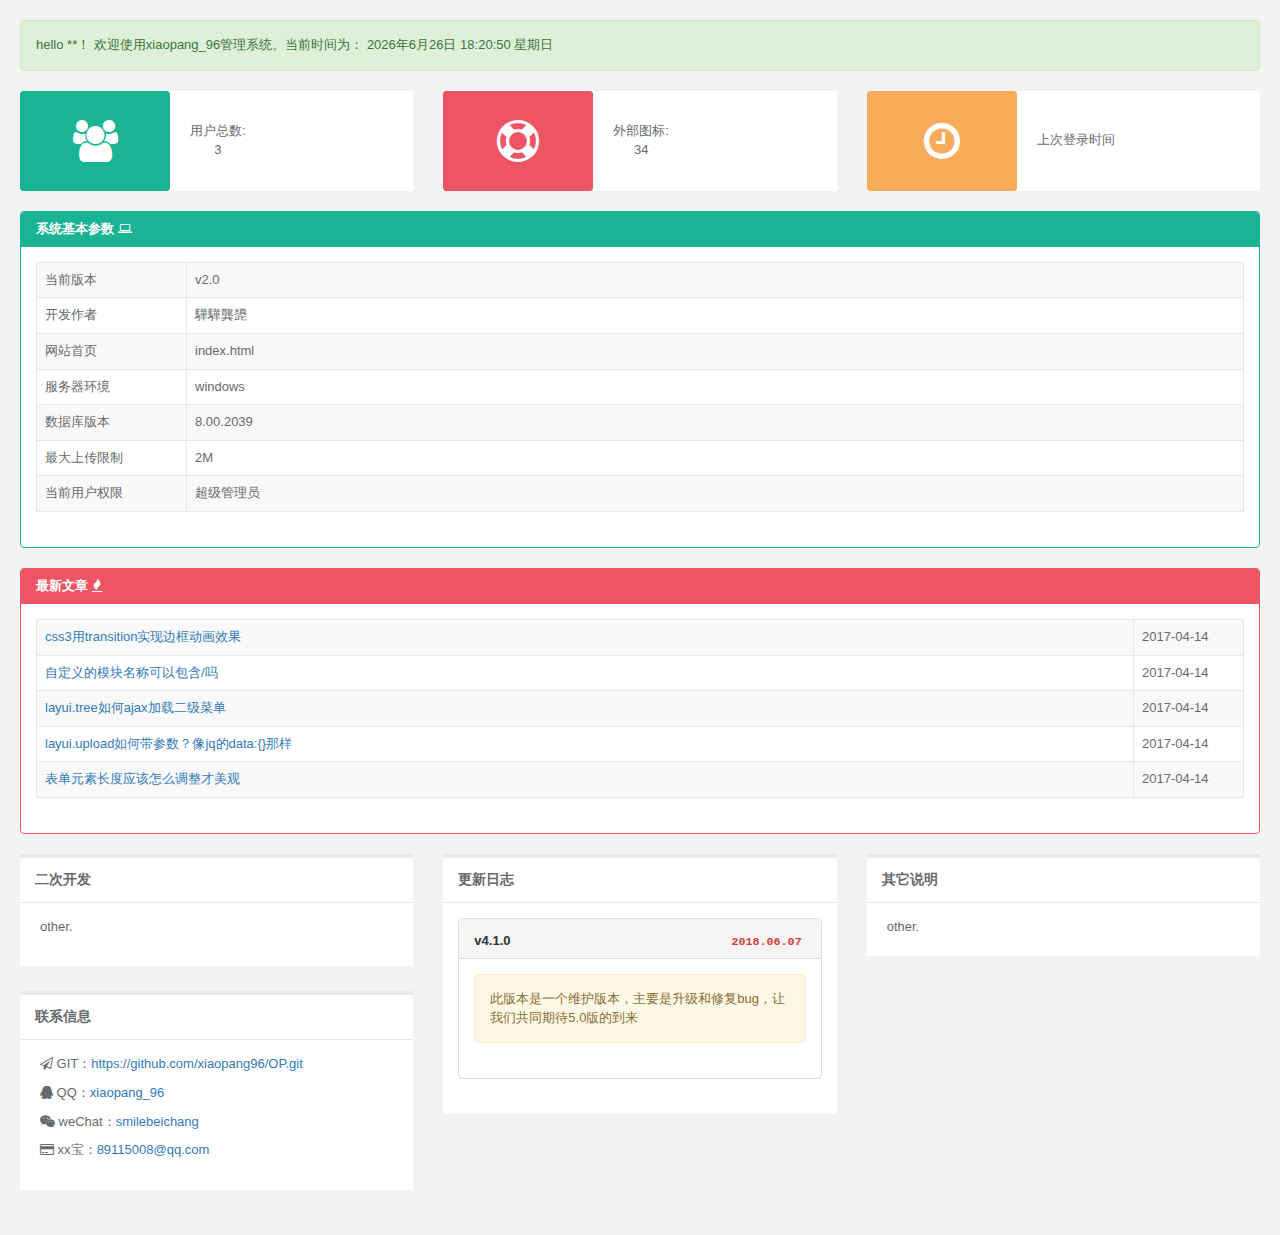
==== commit d0d82dd7: "用户信息" ====
--- a/WebContent/index_v1.html
+++ b/WebContent/index_v1.html
@@ -4,8 +4,8 @@
 <head>
     <meta charset="utf-8">
     <meta name="viewport" content="width=device-width, initial-scale=1.0">
-    <title>H+ 后台主题UI框架 - 主页示例</title>
-    <link rel="shortcut icon" href="favicon.ico">
+    <title>xiaopang_96 - 主页示例</title>
+    <link rel="shortcut icon" href="favicon.png">
     <!--bootstrap样式-->
     <link href="css/plugins/bootstrap/bootstrap.min.css?v=3.3.6" rel="stylesheet">
 
@@ -30,7 +30,7 @@
 
     <div class="row">
         <div class="col-sm-12">
-            <div class="alert alert-success" id="nowTime">亲爱的xx，晚上好！ 欢迎使用xx管理系统。当前时间为： 2018年11月08日  20:26:05　星期四</div>
+            <div class="alert alert-success" id="nowTime"></div>
         </div>
     </div>
     <!--菜单首页：显示当前用户和当前时间结束 ========================================-->
@@ -185,17 +185,16 @@
             <div class="ibox float-e-margins">
                 <div class="ibox-title">
                     <h5>联系信息</h5>
-
                 </div>
                 <div class="ibox-content">
                     <p>
-                        <i class="fa fa-send-o"></i> 博客：<a href="http://www.zi-han.net" target="_blank">http://www.wanho.net</a>
-                    </p>
-                    <p>
-                        <i class="fa fa-qq"></i> QQ：<a href="http://wpa.qq.com/msgrd?v=3&amp;uin=516477188&amp;site=qq&amp;menu=yes" target="_blank">89115008</a>
-                    </p>
-                    <p>
-                        <i class="fa fa-weixin"></i> xx信：<a href="javascript:;">89115008@</a>
+                        <i class="fa fa-send-o"></i> GIT：<a href="http://www.zi-han.net" target="_blank">https://github.com/xiaopang96/OP.git</a>
+                    </p>
+                    <p>
+                        <i class="fa fa-qq"></i> QQ：<a href="http://wpa.qq.com/msgrd?v=3&amp;uin=516477188&amp;site=qq&amp;menu=yes" target="_blank">xiaopang_96</a>
+                    </p>
+                    <p>
+                        <i class="fa fa-weixin"></i> weChat：<a href="javascript:;">smilebeichang</a>
                     </p>
                     <p>
                         <i class="fa fa-credit-card"></i> xx宝：<a href="javascript:;" class="支付宝信息">89115008@qq.com</a>
@@ -224,7 +223,6 @@
                                     </div>
                                 </div>
                             </div>
-
                         </div>
                     </div>
                 </div>
@@ -249,6 +247,26 @@
     <script src="js/welcome.js"></script>
     <!--自定义js-->
     <script src="js/index_v1.js"></script>
+
+    <script>
+        $(function () {
+            var showTime = function () {
+                var now = new Date();
+                var year = now.getFullYear();
+                var month = now.getMonth();
+                var date = now.getDate();
+                var day = now.getDay();
+                var hour = now.getHours();
+                var minute = now.getMinutes();
+                var second = now.getSeconds();
+                var weeks = ['星期日','星期一','星期二','星期三','星期四','星期五','星期六'];
+                var week = weeks[day];
+                $("#nowTime").text(`hello **！ 欢迎使用xiaopang_96管理系统。当前时间为： ${year}年${month}月${date}日 ${hour}:${minute}:${second} ${week}`);
+            };
+            showTime();
+            setInterval(showTime,1000);
+        });
+    </script>
 </body>
 
 </html>
